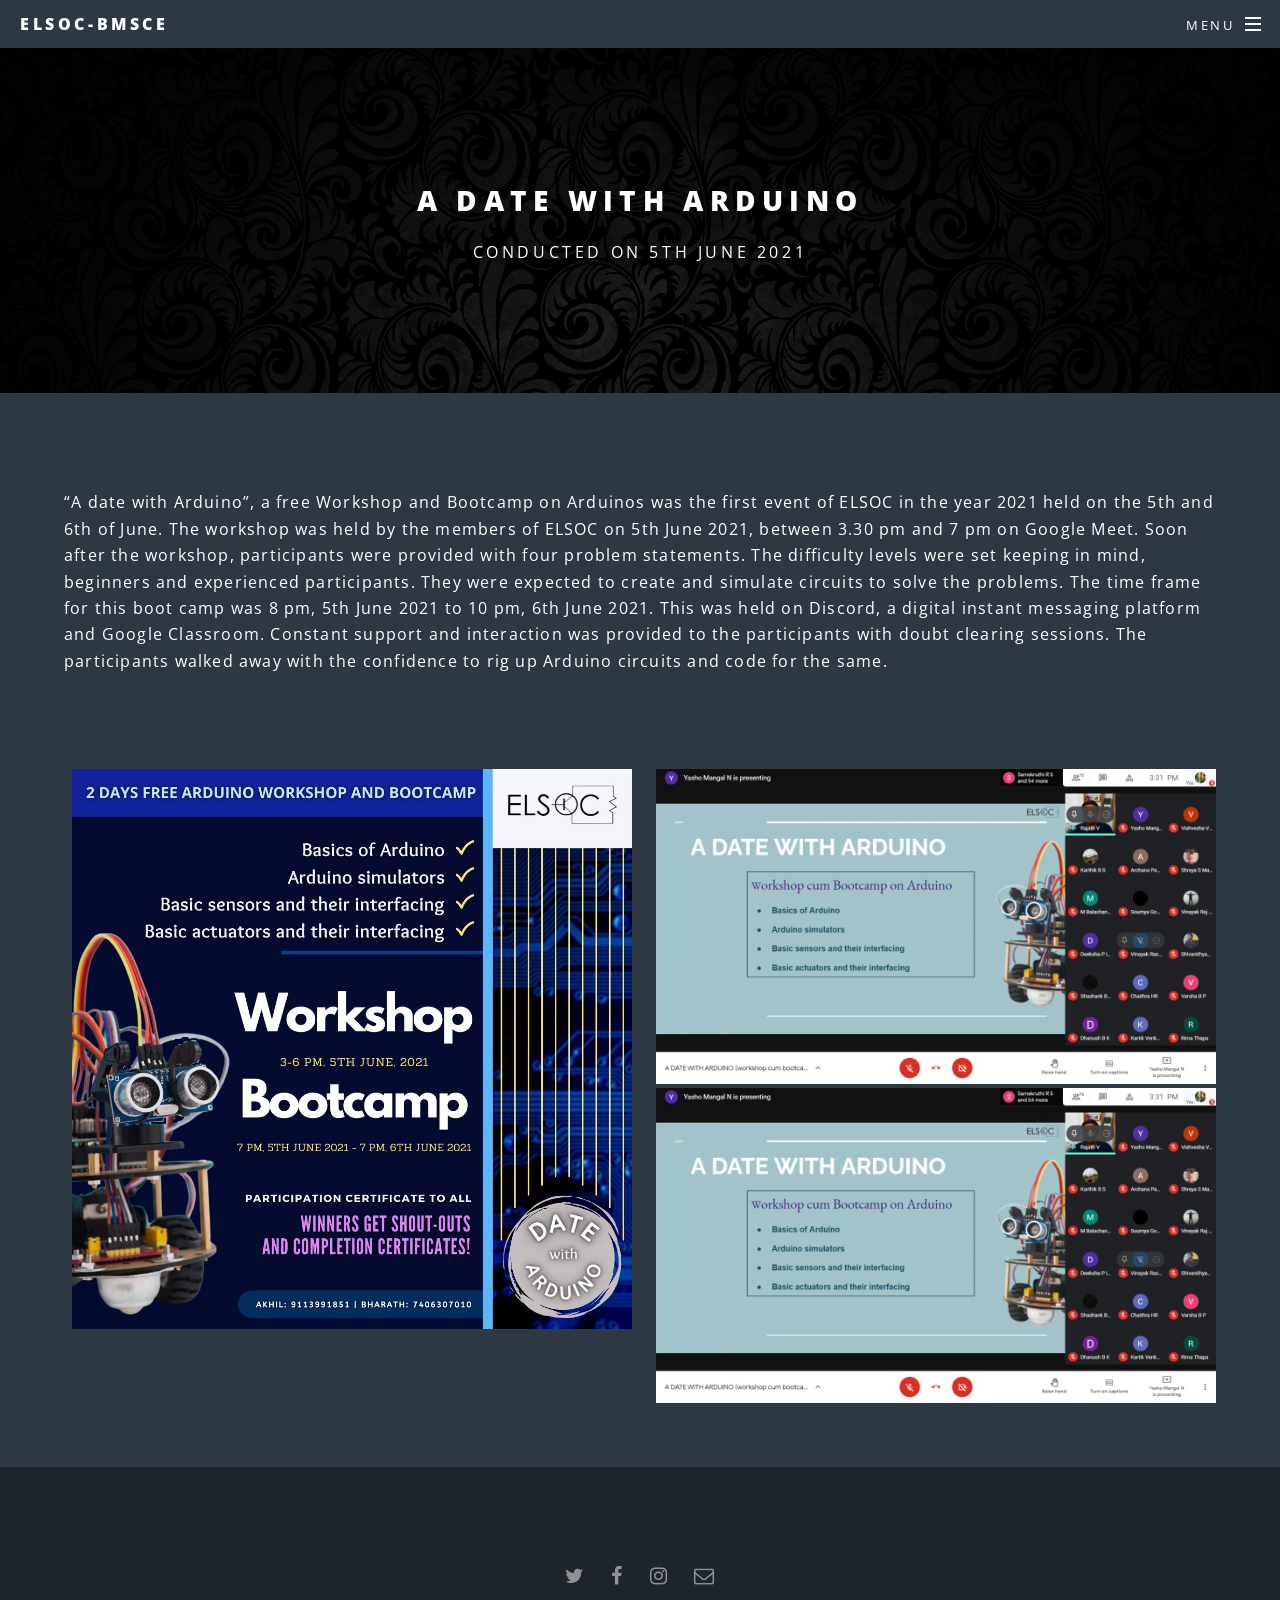
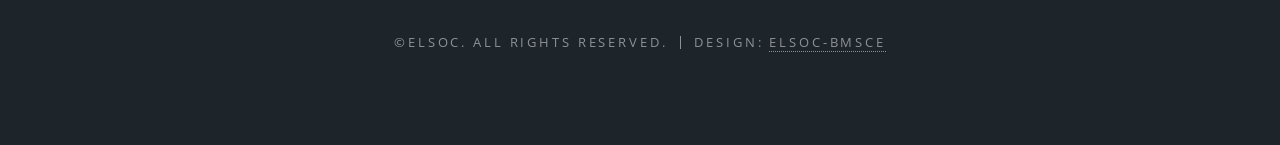
==== A_date_with_Arduino.html @ d1ae9d3b "date witrh arduino worksop added" ====
<!DOCTYPE HTML>
<!--
	Spectral by HTML5 UP
	html5up.net | @ajlkn
	Free for personal and commercial use under the CCA 3.0 license (html5up.net/license)
-->
<html>
	<head>
		<title>ELSOC-BMSCE</title>
		<meta charset="utf-8" />
		<meta name="viewport" content="width=device-width, initial-scale=1, user-scalable=no" />
		<link rel="stylesheet" href="assets/css/main.css" />
		<noscript><link rel="stylesheet" href="assets/css/noscript.css" /></noscript>
	</head>
	<body class="is-preload">

		<!-- Page Wrapper -->
			<div id="page-wrapper">

				<!-- Header -->
					<header id="header">
						<h1><a href="index.html">ELSOC-BMSCE</a></h1>
						<nav id="nav">
							<ul>
								<li class="special">
									<a href="#menu" class="menuToggle"><span>Menu</span></a>
									<div id="menu">
										<ul>
											<li><a href="index.html">Home</a></li>
                                            <li><a href="Events.html">Events </a></li>  
                                            <li><a href="workshops.html">Workshops</a></li>
											<li><a href="About.html">About</a></li>
										</ul>
									</div>
								</li>
							</ul>
						</nav>
					</header>

				<!-- Main -->
					<article id="main">
						<header>
							<h2>A Date with Arduino</h2>
							<p>Conducted on 5th June 2021</p>
						</header>
						<section class="wrapper style6">
							<div class="inner">
								<p>“A date with Arduino”, a free Workshop and Bootcamp on Arduinos was the first event of ELSOC in the year 2021 held on the 5th and 6th of June. The workshop was held by the members of ELSOC on 5th June 2021, between 3.30 pm and 7 pm on Google Meet. Soon after the workshop, participants were provided with four problem statements. The difficulty levels were set keeping in mind, beginners and experienced participants. They were expected to create and simulate circuits to solve the problems. The time frame for this boot camp was 8 pm, 5th June 2021 to 10 pm, 6th June 2021. This was held on Discord, a digital instant messaging platform and Google Classroom. Constant support and interaction was provided to the participants with doubt clearing sessions. The participants walked away with the confidence to rig up Arduino circuits and code for the same. <br>
                                    <p></p><br>
                                </p>

								<div class="row"> 
                                  <div class="column" >
                                        <img src="images/ADWA_poster.jpeg" style="width: 100%">
                                  </div>
                                  <div class = "column">
									
                                      <img src="images/ADWA_1.jpeg" style="width: 100%">
									  <br>
                                      <img src="images/ADWA_1.jpeg" style="width: 100%">
                                 </div>
							</div>
						</section>
					</article>

				<!-- Footer -->
					<footer id="footer">
						<ul class="icons">
							<li><a href="#" class="icon fa-twitter"><span class="label">Twitter</span></a></li>
							<li><a href="#" class="icon fa-facebook"><span class="label">Facebook</span></a></li>
							<li><a href="https://www.instagram.com/elsocbmsce/" class="icon fa-instagram"><span class="label">Instagram</span></a></li>
<!--							<li><a href="#" class="icon fa-dribbble"><span class="label">Dribbble</span></a></li>-->
							<li><a href="mailto:queries.elsoc@gmail.com" class="icon fa-envelope-o"><span class="label">Email</span></a></li>
						</ul>
						<ul class="copyright">
                            <li>&copy;ELSOC. All rights reserved.</li><li>Design: <a href="https://github.com/ELSOC">ELSOC-BMSCE</a></li>
                        </ul>
					</footer>

			</div>

		<!-- Scripts -->
			<script src="assets/js/jquery.min.js"></script>
			<script src="assets/js/jquery.scrollex.min.js"></script>
			<script src="assets/js/jquery.scrolly.min.js"></script>
			<script src="assets/js/browser.min.js"></script>
			<script src="assets/js/breakpoints.min.js"></script>
			<script src="assets/js/util.js"></script>
			<script src="assets/js/main.js"></script>

	</body>
</html>
---- assets/css/main.css ----
@import url(font-awesome.min.css);
@import url("https://fonts.googleapis.com/css?family=Open+Sans:400,400italic,600,600italic,800,800italic");

/*
	Spectral by HTML5 UP
	html5up.net | @ajlkn
	Free for personal and commercial use under the CCA 3.0 license (html5up.net/license)
*/

html, body, div, span, applet, object,
iframe, h1, h2, h3, h4, h5, h6, p, blockquote,
pre, a, abbr, acronym, address, big, cite,
code, del, dfn, em, img, ins, kbd, q, s, samp,
small, strike, strong, sub, sup, tt, var, b,
u, i, center, dl, dt, dd, ol, ul, li, fieldset,
form, label, legend, table, caption, tbody,
tfoot, thead, tr, th, td, article, aside,
canvas, details, embed, figure, figcaption,
footer, header, hgroup, menu, nav, output, ruby,
section, summary, time, mark, audio, video {
	margin: 0;
	padding: 0;
	border: 0;
	font-size: 100%;
	font: inherit;
	vertical-align: baseline;}

article, aside, details, figcaption, figure,
footer, header, hgroup, menu, nav, section {
	display: block;}


.blink_text {

    animation:1s blinker linear infinite;
    -webkit-animation:1s blinker linear infinite;
    -moz-animation:1s blinker linear infinite;

     color: gold;
    }

    @-moz-keyframes blinker {  
     0% { opacity: 1.0; }
     50% { opacity: 0.0; }
     100% { opacity: 1.0; }
     }

    @-webkit-keyframes blinker {  
     0% { opacity: 1.0; }
     50% { opacity: 0.0; }
     100% { opacity: 1.0; }
     }

    @keyframes blinker {  
     0% { opacity: 1.0; }
     50% { opacity: 0.0; }
     100% { opacity: 1.0; }
     }
.row {
  display: flex;
  flex-wrap: wrap;
  padding: 0 4px;
}

/* Create four equal columns that sits next to each other */
.column {
  flex: 25%;
  max-width: 50%;
  padding: 0 4px;
}

.column img {
  margin-top: 4px;
    margin-left: 4px;
  vertical-align: middle;
}

/* Responsive layout - makes a two column-layout instead of four columns */
@media screen and (max-width: 800px) {
  .column {
    flex: 50%;
    max-width: 50%;
  }
}

/* Responsive layout - makes the two columns stack on top of each other instead of next to each other */
@media screen and (max-width: 600px) {
  .column {
    flex: 100%;
    max-width: 100%;
  }
}

body {
	line-height: 1;
}

ol, ul {
	list-style: none;
}

blockquote, q {
	quotes: none;
}

	blockquote:before, blockquote:after, q:before, q:after {
		content: '';
		content: none;
	}

table {
	border-collapse: collapse;
	border-spacing: 0;
}

body {
	-webkit-text-size-adjust: none;
}

mark {
	background-color: transparent;
	color: inherit;
}

input::-moz-focus-inner {
	border: 0;
	padding: 0;
}

input, select, textarea {
	-moz-appearance: none;
	-webkit-appearance: none;
	-ms-appearance: none;
	appearance: none;
}

/* Basic */

	@-ms-viewport {
		width: device-width;
	}

	html {
		box-sizing: border-box;
	}

	*, *:before, *:after {
		box-sizing: inherit;
	}

	body {
		background: #2e3842;
	}

		body.is-preload *, body.is-preload *:before, body.is-preload *:after {
			-moz-animation: none !important;
			-webkit-animation: none !important;
			-ms-animation: none !important;
			animation: none !important;
			-moz-transition: none !important;
			-webkit-transition: none !important;
			-ms-transition: none !important;
			transition: none !important;
		}

	body, input, select, textarea {
		color: #fff;
		font-family: "Open Sans", Helvetica, sans-serif;
		font-size: 15pt;
		font-weight: 400;
		letter-spacing: 0.075em;
		line-height: 1.65em;
	}

		@media screen and (max-width: 1680px) {

			body, input, select, textarea {
				font-size: 13pt;
			}

		}

		@media screen and (max-width: 1280px) {

			body, input, select, textarea {
				font-size: 12pt;
			}

		}

		@media screen and (max-width: 736px) {

			body, input, select, textarea {
				font-size: 11pt;
				letter-spacing: 0.0375em;
			}

		}

	a {
		-moz-transition: color 0.2s ease, border-bottom-color 0.2s ease;
		-webkit-transition: color 0.2s ease, border-bottom-color 0.2s ease;
		-ms-transition: color 0.2s ease, border-bottom-color 0.2s ease;
		transition: color 0.2s ease, border-bottom-color 0.2s ease;
		border-bottom: dotted 1px;
		color: inherit;
		text-decoration: none;
	}

		a:hover {
			border-bottom-color: transparent;
		}

	strong, b {
		color: #fff;
		font-weight: 600;
	}

	em, i {
		font-style: italic;
	}

	p {
		margin: 0 0 2em 0;
	}

	h1, h2, h3, h4, h5, h6 {
		color: #fff;
		font-weight: 800;
		letter-spacing: 0.225em;
		line-height: 1em;
		margin: 0 0 1em 0;
		text-transform: uppercase;
	}

		h1 a, h2 a, h3 a, h4 a, h5 a, h6 a {
			color: inherit;
			text-decoration: none;
		}

	h2 {
		font-size: 1.35em;
		line-height: 1.75em;
	}

		@media screen and (max-width: 736px) {

			h2 {
				font-size: 1.1em;
				line-height: 1.65em;
			}

		}

	h3 {
		font-size: 1.15em;
		line-height: 1.75em;
	}

		@media screen and (max-width: 736px) {

			h3 {
				font-size: 1em;
				line-height: 1.65em;
			}

		}

	h4 {
		font-size: 1em;
		line-height: 1.5em;
	}

	h5 {
		font-size: 0.8em;
		line-height: 1.5em;
	}

	h6 {
		font-size: 0.7em;
		line-height: 1.5em;
	}

	sub {
		font-size: 0.8em;
		position: relative;
		top: 0.5em;
	}

	sup {
		font-size: 0.8em;
		position: relative;
		top: -0.5em;
	}

	hr {
		border: 0;
		border-bottom: solid 2px #fff;
		margin: 3em 0;
	}

		hr.major {
			margin: 4.5em 0;
		}

	blockquote {
		border-left: solid 4px #fff;
		font-style: italic;
		margin: 0 0 2em 0;
		padding: 0.5em 0 0.5em 2em;
	}

	code {
		background: rgba(144, 144, 144, 0.25);
		border-radius: 3px;
		font-family: "Courier New", monospace;
		font-size: 0.9em;
		letter-spacing: 0;
		margin: 0 0.25em;
		padding: 0.25em 0.65em;
	}

	pre {
		-webkit-overflow-scrolling: touch;
		font-family: "Courier New", monospace;
		font-size: 0.9em;
		margin: 0 0 2em 0;
	}

		pre code {
			display: block;
			line-height: 1.75em;
			padding: 1em 1.5em;
			overflow-x: auto;
		}

	.align-left {
		text-align: left;
	}

	.align-center {
		text-align: center;
	}

	.align-right {
		text-align: right;
	}

/* Row */

	.row {
		display: flex;
		flex-wrap: wrap;
		box-sizing: border-box;
		align-items: stretch;
	}

		.row > * {
			box-sizing: border-box;
		}

		.row.gtr-uniform > * > :last-child {
			margin-bottom: 0;
		}

		.row.aln-left {
			justify-content: flex-start;
		}

		.row.aln-center {
			justify-content: center;
		}

		.row.aln-right {
			justify-content: flex-end;
		}

		.row.aln-top {
			align-items: flex-start;
		}

		.row.aln-middle {
			align-items: center;
		}

		.row.aln-bottom {
			align-items: flex-end;
		}

		.row > .imp {
			order: -1;
		}

		.row > .col-1 {
			width: 8.3333333333%;
		}

		.row > .off-1 {
			margin-left: 8.3333333333%;
		}

		.row > .col-2 {
			width: 16.6666666667%;
		}

		.row > .off-2 {
			margin-left: 16.6666666667%;
		}

		.row > .col-3 {
			width: 25%;
		}

		.row > .off-3 {
			margin-left: 25%;
		}

		.row > .col-4 {
			width: 33.3333333333%;
		}

		.row > .off-4 {
			margin-left: 33.3333333333%;
		}

		.row > .col-5 {
			width: 41.6666666667%;
		}

		.row > .off-5 {
			margin-left: 41.6666666667%;
		}

		.row > .col-6 {
			width: 50%;
		}

		.row > .off-6 {
			margin-left: 50%;
		}

		.row > .col-7 {
			width: 58.3333333333%;
		}

		.row > .off-7 {
			margin-left: 58.3333333333%;
		}

		.row > .col-8 {
			width: 66.6666666667%;
		}

		.row > .off-8 {
			margin-left: 66.6666666667%;
		}

		.row > .col-9 {
			width: 75%;
		}

		.row > .off-9 {
			margin-left: 75%;
		}

		.row > .col-10 {
			width: 83.3333333333%;
		}

		.row > .off-10 {
			margin-left: 83.3333333333%;
		}

		.row > .col-11 {
			width: 91.6666666667%;
		}

		.row > .off-11 {
			margin-left: 91.6666666667%;
		}

		.row > .col-12 {
			width: 100%;
		}

		.row > .off-12 {
			margin-left: 100%;
		}

		.row.gtr-0 {
			margin-top: 0;
			margin-left: 0em;
		}

			.row.gtr-0 > * {
				padding: 0 0 0 0em;
			}

			.row.gtr-0.gtr-uniform {
				margin-top: 0em;
			}

				.row.gtr-0.gtr-uniform > * {
					padding-top: 0em;
				}

		.row.gtr-25 {
			margin-top: 0;
			margin-left: -0.375em;
		}

			.row.gtr-25 > * {
				padding: 0 0 0 0.375em;
			}

			.row.gtr-25.gtr-uniform {
				margin-top: -0.375em;
			}

				.row.gtr-25.gtr-uniform > * {
					padding-top: 0.375em;
				}

		.row.gtr-50 {
			margin-top: 0;
			margin-left: -0.75em;
		}

			.row.gtr-50 > * {
				padding: 0 0 0 0.75em;
			}

			.row.gtr-50.gtr-uniform {
				margin-top: -0.75em;
			}

				.row.gtr-50.gtr-uniform > * {
					padding-top: 0.75em;
				}

		.row {
			margin-top: 0;
			margin-left: -1.5em;
		}

			.row > * {
				padding: 0 0 0 1.5em;
			}

			.row.gtr-uniform {
				margin-top: -1.5em;
			}

				.row.gtr-uniform > * {
					padding-top: 1.5em;
				}

		.row.gtr-150 {
			margin-top: 0;
			margin-left: -2.25em;
		}

			.row.gtr-150 > * {
				padding: 0 0 0 2.25em;
			}

			.row.gtr-150.gtr-uniform {
				margin-top: -2.25em;
			}

				.row.gtr-150.gtr-uniform > * {
					padding-top: 2.25em;
				}

		.row.gtr-200 {
			margin-top: 0;
			margin-left: -3em;
		}

			.row.gtr-200 > * {
				padding: 0 0 0 3em;
			}

			.row.gtr-200.gtr-uniform {
				margin-top: -3em;
			}

				.row.gtr-200.gtr-uniform > * {
					padding-top: 3em;
				}

		@media screen and (max-width: 1680px) {

			.row {
				display: flex;
				flex-wrap: wrap;
				box-sizing: border-box;
				align-items: stretch;
			}

				.row > * {
					box-sizing: border-box;
				}

				.row.gtr-uniform > * > :last-child {
					margin-bottom: 0;
				}

				.row.aln-left {
					justify-content: flex-start;
				}

				.row.aln-center {
					justify-content: center;
				}

				.row.aln-right {
					justify-content: flex-end;
				}

				.row.aln-top {
					align-items: flex-start;
				}

				.row.aln-middle {
					align-items: center;
				}

				.row.aln-bottom {
					align-items: flex-end;
				}

				.row > .imp-xlarge {
					order: -1;
				}

				.row > .col-1-xlarge {
					width: 8.3333333333%;
				}

				.row > .off-1-xlarge {
					margin-left: 8.3333333333%;
				}

				.row > .col-2-xlarge {
					width: 16.6666666667%;
				}

				.row > .off-2-xlarge {
					margin-left: 16.6666666667%;
				}

				.row > .col-3-xlarge {
					width: 25%;
				}

				.row > .off-3-xlarge {
					margin-left: 25%;
				}

				.row > .col-4-xlarge {
					width: 33.3333333333%;
				}

				.row > .off-4-xlarge {
					margin-left: 33.3333333333%;
				}

				.row > .col-5-xlarge {
					width: 41.6666666667%;
				}

				.row > .off-5-xlarge {
					margin-left: 41.6666666667%;
				}

				.row > .col-6-xlarge {
					width: 50%;
				}

				.row > .off-6-xlarge {
					margin-left: 50%;
				}

				.row > .col-7-xlarge {
					width: 58.3333333333%;
				}

				.row > .off-7-xlarge {
					margin-left: 58.3333333333%;
				}

				.row > .col-8-xlarge {
					width: 66.6666666667%;
				}

				.row > .off-8-xlarge {
					margin-left: 66.6666666667%;
				}

				.row > .col-9-xlarge {
					width: 75%;
				}

				.row > .off-9-xlarge {
					margin-left: 75%;
				}

				.row > .col-10-xlarge {
					width: 83.3333333333%;
				}

				.row > .off-10-xlarge {
					margin-left: 83.3333333333%;
				}

				.row > .col-11-xlarge {
					width: 91.6666666667%;
				}

				.row > .off-11-xlarge {
					margin-left: 91.6666666667%;
				}

				.row > .col-12-xlarge {
					width: 100%;
				}

				.row > .off-12-xlarge {
					margin-left: 100%;
				}

				.row.gtr-0 {
					margin-top: 0;
					margin-left: 0em;
				}

					.row.gtr-0 > * {
						padding: 0 0 0 0em;
					}

					.row.gtr-0.gtr-uniform {
						margin-top: 0em;
					}

						.row.gtr-0.gtr-uniform > * {
							padding-top: 0em;
						}

				.row.gtr-25 {
					margin-top: 0;
					margin-left: -0.375em;
				}

					.row.gtr-25 > * {
						padding: 0 0 0 0.375em;
					}

					.row.gtr-25.gtr-uniform {
						margin-top: -0.375em;
					}

						.row.gtr-25.gtr-uniform > * {
							padding-top: 0.375em;
						}

				.row.gtr-50 {
					margin-top: 0;
					margin-left: -0.75em;
				}

					.row.gtr-50 > * {
						padding: 0 0 0 0.75em;
					}

					.row.gtr-50.gtr-uniform {
						margin-top: -0.75em;
					}

						.row.gtr-50.gtr-uniform > * {
							padding-top: 0.75em;
						}

				.row {
					margin-top: 0;
					margin-left: -1.5em;
				}

					.row > * {
						padding: 0 0 0 1.5em;
					}

					.row.gtr-uniform {
						margin-top: -1.5em;
					}

						.row.gtr-uniform > * {
							padding-top: 1.5em;
						}

				.row.gtr-150 {
					margin-top: 0;
					margin-left: -2.25em;
				}

					.row.gtr-150 > * {
						padding: 0 0 0 2.25em;
					}

					.row.gtr-150.gtr-uniform {
						margin-top: -2.25em;
					}

						.row.gtr-150.gtr-uniform > * {
							padding-top: 2.25em;
						}

				.row.gtr-200 {
					margin-top: 0;
					margin-left: -3em;
				}

					.row.gtr-200 > * {
						padding: 0 0 0 3em;
					}

					.row.gtr-200.gtr-uniform {
						margin-top: -3em;
					}

						.row.gtr-200.gtr-uniform > * {
							padding-top: 3em;
						}

		}

		@media screen and (max-width: 1280px) {

			.row {
				display: flex;
				flex-wrap: wrap;
				box-sizing: border-box;
				align-items: stretch;
			}

				.row > * {
					box-sizing: border-box;
				}

				.row.gtr-uniform > * > :last-child {
					margin-bottom: 0;
				}

				.row.aln-left {
					justify-content: flex-start;
				}

				.row.aln-center {
					justify-content: center;
				}

				.row.aln-right {
					justify-content: flex-end;
				}

				.row.aln-top {
					align-items: flex-start;
				}

				.row.aln-middle {
					align-items: center;
				}

				.row.aln-bottom {
					align-items: flex-end;
				}

				.row > .imp-large {
					order: -1;
				}

				.row > .col-1-large {
					width: 8.3333333333%;
				}

				.row > .off-1-large {
					margin-left: 8.3333333333%;
				}

				.row > .col-2-large {
					width: 16.6666666667%;
				}

				.row > .off-2-large {
					margin-left: 16.6666666667%;
				}

				.row > .col-3-large {
					width: 25%;
				}

				.row > .off-3-large {
					margin-left: 25%;
				}

				.row > .col-4-large {
					width: 33.3333333333%;
				}

				.row > .off-4-large {
					margin-left: 33.3333333333%;
				}

				.row > .col-5-large {
					width: 41.6666666667%;
				}

				.row > .off-5-large {
					margin-left: 41.6666666667%;
				}

				.row > .col-6-large {
					width: 50%;
				}

				.row > .off-6-large {
					margin-left: 50%;
				}

				.row > .col-7-large {
					width: 58.3333333333%;
				}

				.row > .off-7-large {
					margin-left: 58.3333333333%;
				}

				.row > .col-8-large {
					width: 66.6666666667%;
				}

				.row > .off-8-large {
					margin-left: 66.6666666667%;
				}

				.row > .col-9-large {
					width: 75%;
				}

				.row > .off-9-large {
					margin-left: 75%;
				}

				.row > .col-10-large {
					width: 83.3333333333%;
				}

				.row > .off-10-large {
					margin-left: 83.3333333333%;
				}

				.row > .col-11-large {
					width: 91.6666666667%;
				}

				.row > .off-11-large {
					margin-left: 91.6666666667%;
				}

				.row > .col-12-large {
					width: 100%;
				}

				.row > .off-12-large {
					margin-left: 100%;
				}

				.row.gtr-0 {
					margin-top: 0;
					margin-left: 0em;
				}

					.row.gtr-0 > * {
						padding: 0 0 0 0em;
					}

					.row.gtr-0.gtr-uniform {
						margin-top: 0em;
					}

						.row.gtr-0.gtr-uniform > * {
							padding-top: 0em;
						}

				.row.gtr-25 {
					margin-top: 0;
					margin-left: -0.375em;
				}

					.row.gtr-25 > * {
						padding: 0 0 0 0.375em;
					}

					.row.gtr-25.gtr-uniform {
						margin-top: -0.375em;
					}

						.row.gtr-25.gtr-uniform > * {
							padding-top: 0.375em;
						}

				.row.gtr-50 {
					margin-top: 0;
					margin-left: -0.75em;
				}

					.row.gtr-50 > * {
						padding: 0 0 0 0.75em;
					}

					.row.gtr-50.gtr-uniform {
						margin-top: -0.75em;
					}

						.row.gtr-50.gtr-uniform > * {
							padding-top: 0.75em;
						}

				.row {
					margin-top: 0;
					margin-left: -1.5em;
				}

					.row > * {
						padding: 0 0 0 1.5em;
					}

					.row.gtr-uniform {
						margin-top: -1.5em;
					}

						.row.gtr-uniform > * {
							padding-top: 1.5em;
						}

				.row.gtr-150 {
					margin-top: 0;
					margin-left: -2.25em;
				}

					.row.gtr-150 > * {
						padding: 0 0 0 2.25em;
					}

					.row.gtr-150.gtr-uniform {
						margin-top: -2.25em;
					}

						.row.gtr-150.gtr-uniform > * {
							padding-top: 2.25em;
						}

				.row.gtr-200 {
					margin-top: 0;
					margin-left: -3em;
				}

					.row.gtr-200 > * {
						padding: 0 0 0 3em;
					}

					.row.gtr-200.gtr-uniform {
						margin-top: -3em;
					}

						.row.gtr-200.gtr-uniform > * {
							padding-top: 3em;
						}

		}

		@media screen and (max-width: 980px) {

			.row {
				display: flex;
				flex-wrap: wrap;
				box-sizing: border-box;
				align-items: stretch;
			}

				.row > * {
					box-sizing: border-box;
				}

				.row.gtr-uniform > * > :last-child {
					margin-bottom: 0;
				}

				.row.aln-left {
					justify-content: flex-start;
				}

				.row.aln-center {
					justify-content: center;
				}

				.row.aln-right {
					justify-content: flex-end;
				}

				.row.aln-top {
					align-items: flex-start;
				}

				.row.aln-middle {
					align-items: center;
				}

				.row.aln-bottom {
					align-items: flex-end;
				}

				.row > .imp-medium {
					order: -1;
				}

				.row > .col-1-medium {
					width: 8.3333333333%;
				}

				.row > .off-1-medium {
					margin-left: 8.3333333333%;
				}

				.row > .col-2-medium {
					width: 16.6666666667%;
				}

				.row > .off-2-medium {
					margin-left: 16.6666666667%;
				}

				.row > .col-3-medium {
					width: 25%;
				}

				.row > .off-3-medium {
					margin-left: 25%;
				}

				.row > .col-4-medium {
					width: 33.3333333333%;
				}

				.row > .off-4-medium {
					margin-left: 33.3333333333%;
				}

				.row > .col-5-medium {
					width: 41.6666666667%;
				}

				.row > .off-5-medium {
					margin-left: 41.6666666667%;
				}

				.row > .col-6-medium {
					width: 50%;
				}

				.row > .off-6-medium {
					margin-left: 50%;
				}

				.row > .col-7-medium {
					width: 58.3333333333%;
				}

				.row > .off-7-medium {
					margin-left: 58.3333333333%;
				}

				.row > .col-8-medium {
					width: 66.6666666667%;
				}

				.row > .off-8-medium {
					margin-left: 66.6666666667%;
				}

				.row > .col-9-medium {
					width: 75%;
				}

				.row > .off-9-medium {
					margin-left: 75%;
				}

				.row > .col-10-medium {
					width: 83.3333333333%;
				}

				.row > .off-10-medium {
					margin-left: 83.3333333333%;
				}

				.row > .col-11-medium {
					width: 91.6666666667%;
				}

				.row > .off-11-medium {
					margin-left: 91.6666666667%;
				}

				.row > .col-12-medium {
					width: 100%;
				}

				.row > .off-12-medium {
					margin-left: 100%;
				}

				.row.gtr-0 {
					margin-top: 0;
					margin-left: 0em;
				}

					.row.gtr-0 > * {
						padding: 0 0 0 0em;
					}

					.row.gtr-0.gtr-uniform {
						margin-top: 0em;
					}

						.row.gtr-0.gtr-uniform > * {
							padding-top: 0em;
						}

				.row.gtr-25 {
					margin-top: 0;
					margin-left: -0.375em;
				}

					.row.gtr-25 > * {
						padding: 0 0 0 0.375em;
					}

					.row.gtr-25.gtr-uniform {
						margin-top: -0.375em;
					}

						.row.gtr-25.gtr-uniform > * {
							padding-top: 0.375em;
						}

				.row.gtr-50 {
					margin-top: 0;
					margin-left: -0.75em;
				}

					.row.gtr-50 > * {
						padding: 0 0 0 0.75em;
					}

					.row.gtr-50.gtr-uniform {
						margin-top: -0.75em;
					}

						.row.gtr-50.gtr-uniform > * {
							padding-top: 0.75em;
						}

				.row {
					margin-top: 0;
					margin-left: -1.5em;
				}

					.row > * {
						padding: 0 0 0 1.5em;
					}

					.row.gtr-uniform {
						margin-top: -1.5em;
					}

						.row.gtr-uniform > * {
							padding-top: 1.5em;
						}

				.row.gtr-150 {
					margin-top: 0;
					margin-left: -2.25em;
				}

					.row.gtr-150 > * {
						padding: 0 0 0 2.25em;
					}

					.row.gtr-150.gtr-uniform {
						margin-top: -2.25em;
					}

						.row.gtr-150.gtr-uniform > * {
							padding-top: 2.25em;
						}

				.row.gtr-200 {
					margin-top: 0;
					margin-left: -3em;
				}

					.row.gtr-200 > * {
						padding: 0 0 0 3em;
					}

					.row.gtr-200.gtr-uniform {
						margin-top: -3em;
					}

						.row.gtr-200.gtr-uniform > * {
							padding-top: 3em;
						}

		}

		@media screen and (max-width: 736px) {

			.row {
				display: flex;
				flex-wrap: wrap;
				box-sizing: border-box;
				align-items: stretch;
			}

				.row > * {
					box-sizing: border-box;
				}

				.row.gtr-uniform > * > :last-child {
					margin-bottom: 0;
				}

				.row.aln-left {
					justify-content: flex-start;
				}

				.row.aln-center {
					justify-content: center;
				}

				.row.aln-right {
					justify-content: flex-end;
				}

				.row.aln-top {
					align-items: flex-start;
				}

				.row.aln-middle {
					align-items: center;
				}

				.row.aln-bottom {
					align-items: flex-end;
				}

				.row > .imp-small {
					order: -1;
				}

				.row > .col-1-small {
					width: 8.3333333333%;
				}

				.row > .off-1-small {
					margin-left: 8.3333333333%;
				}

				.row > .col-2-small {
					width: 16.6666666667%;
				}

				.row > .off-2-small {
					margin-left: 16.6666666667%;
				}

				.row > .col-3-small {
					width: 25%;
				}

				.row > .off-3-small {
					margin-left: 25%;
				}

				.row > .col-4-small {
					width: 33.3333333333%;
				}

				.row > .off-4-small {
					margin-left: 33.3333333333%;
				}

				.row > .col-5-small {
					width: 41.6666666667%;
				}

				.row > .off-5-small {
					margin-left: 41.6666666667%;
				}

				.row > .col-6-small {
					width: 50%;
				}

				.row > .off-6-small {
					margin-left: 50%;
				}

				.row > .col-7-small {
					width: 58.3333333333%;
				}

				.row > .off-7-small {
					margin-left: 58.3333333333%;
				}

				.row > .col-8-small {
					width: 66.6666666667%;
				}

				.row > .off-8-small {
					margin-left: 66.6666666667%;
				}

				.row > .col-9-small {
					width: 75%;
				}

				.row > .off-9-small {
					margin-left: 75%;
				}

				.row > .col-10-small {
					width: 83.3333333333%;
				}

				.row > .off-10-small {
					margin-left: 83.3333333333%;
				}

				.row > .col-11-small {
					width: 91.6666666667%;
				}

				.row > .off-11-small {
					margin-left: 91.6666666667%;
				}

				.row > .col-12-small {
					width: 100%;
				}

				.row > .off-12-small {
					margin-left: 100%;
				}

				.row.gtr-0 {
					margin-top: 0;
					margin-left: 0em;
				}

					.row.gtr-0 > * {
						padding: 0 0 0 0em;
					}

					.row.gtr-0.gtr-uniform {
						margin-top: 0em;
					}

						.row.gtr-0.gtr-uniform > * {
							padding-top: 0em;
						}

				.row.gtr-25 {
					margin-top: 0;
					margin-left: -0.375em;
				}

					.row.gtr-25 > * {
						padding: 0 0 0 0.375em;
					}

					.row.gtr-25.gtr-uniform {
						margin-top: -0.375em;
					}

						.row.gtr-25.gtr-uniform > * {
							padding-top: 0.375em;
						}

				.row.gtr-50 {
					margin-top: 0;
					margin-left: -0.75em;
				}

					.row.gtr-50 > * {
						padding: 0 0 0 0.75em;
					}

					.row.gtr-50.gtr-uniform {
						margin-top: -0.75em;
					}

						.row.gtr-50.gtr-uniform > * {
							padding-top: 0.75em;
						}

				.row {
					margin-top: 0;
					margin-left: -1.5em;
				}

					.row > * {
						padding: 0 0 0 1.5em;
					}

					.row.gtr-uniform {
						margin-top: -1.5em;
					}

						.row.gtr-uniform > * {
							padding-top: 1.5em;
						}

				.row.gtr-150 {
					margin-top: 0;
					margin-left: -2.25em;
				}

					.row.gtr-150 > * {
						padding: 0 0 0 2.25em;
					}

					.row.gtr-150.gtr-uniform {
						margin-top: -2.25em;
					}

						.row.gtr-150.gtr-uniform > * {
							padding-top: 2.25em;
						}

				.row.gtr-200 {
					margin-top: 0;
					margin-left: -3em;
				}

					.row.gtr-200 > * {
						padding: 0 0 0 3em;
					}

					.row.gtr-200.gtr-uniform {
						margin-top: -3em;
					}

						.row.gtr-200.gtr-uniform > * {
							padding-top: 3em;
						}

		}

		@media screen and (max-width: 480px) {

			.row {
				display: flex;
				flex-wrap: wrap;
				box-sizing: border-box;
				align-items: stretch;
			}

				.row > * {
					box-sizing: border-box;
				}

				.row.gtr-uniform > * > :last-child {
					margin-bottom: 0;
				}

				.row.aln-left {
					justify-content: flex-start;
				}

				.row.aln-center {
					justify-content: center;
				}

				.row.aln-right {
					justify-content: flex-end;
				}

				.row.aln-top {
					align-items: flex-start;
				}

				.row.aln-middle {
					align-items: center;
				}

				.row.aln-bottom {
					align-items: flex-end;
				}

				.row > .imp-xsmall {
					order: -1;
				}

				.row > .col-1-xsmall {
					width: 8.3333333333%;
				}

				.row > .off-1-xsmall {
					margin-left: 8.3333333333%;
				}

				.row > .col-2-xsmall {
					width: 16.6666666667%;
				}

				.row > .off-2-xsmall {
					margin-left: 16.6666666667%;
				}

				.row > .col-3-xsmall {
					width: 25%;
				}

				.row > .off-3-xsmall {
					margin-left: 25%;
				}

				.row > .col-4-xsmall {
					width: 33.3333333333%;
				}

				.row > .off-4-xsmall {
					margin-left: 33.3333333333%;
				}

				.row > .col-5-xsmall {
					width: 41.6666666667%;
				}

				.row > .off-5-xsmall {
					margin-left: 41.6666666667%;
				}

				.row > .col-6-xsmall {
					width: 50%;
				}

				.row > .off-6-xsmall {
					margin-left: 50%;
				}

				.row > .col-7-xsmall {
					width: 58.3333333333%;
				}

				.row > .off-7-xsmall {
					margin-left: 58.3333333333%;
				}

				.row > .col-8-xsmall {
					width: 66.6666666667%;
				}

				.row > .off-8-xsmall {
					margin-left: 66.6666666667%;
				}

				.row > .col-9-xsmall {
					width: 75%;
				}

				.row > .off-9-xsmall {
					margin-left: 75%;
				}

				.row > .col-10-xsmall {
					width: 83.3333333333%;
				}

				.row > .off-10-xsmall {
					margin-left: 83.3333333333%;
				}

				.row > .col-11-xsmall {
					width: 91.6666666667%;
				}

				.row > .off-11-xsmall {
					margin-left: 91.6666666667%;
				}

				.row > .col-12-xsmall {
					width: 100%;
				}

				.row > .off-12-xsmall {
					margin-left: 100%;
				}

				.row.gtr-0 {
					margin-top: 0;
					margin-left: 0em;
				}

					.row.gtr-0 > * {
						padding: 0 0 0 0em;
					}

					.row.gtr-0.gtr-uniform {
						margin-top: 0em;
					}

						.row.gtr-0.gtr-uniform > * {
							padding-top: 0em;
						}

				.row.gtr-25 {
					margin-top: 0;
					margin-left: -0.375em;
				}

					.row.gtr-25 > * {
						padding: 0 0 0 0.375em;
					}

					.row.gtr-25.gtr-uniform {
						margin-top: -0.375em;
					}

						.row.gtr-25.gtr-uniform > * {
							padding-top: 0.375em;
						}

				.row.gtr-50 {
					margin-top: 0;
					margin-left: -0.75em;
				}

					.row.gtr-50 > * {
						padding: 0 0 0 0.75em;
					}

					.row.gtr-50.gtr-uniform {
						margin-top: -0.75em;
					}

						.row.gtr-50.gtr-uniform > * {
							padding-top: 0.75em;
						}

				.row {
					margin-top: 0;
					margin-left: -1.5em;
				}

					.row > * {
						padding: 0 0 0 1.5em;
					}

					.row.gtr-uniform {
						margin-top: -1.5em;
					}

						.row.gtr-uniform > * {
							padding-top: 1.5em;
						}

				.row.gtr-150 {
					margin-top: 0;
					margin-left: -2.25em;
				}

					.row.gtr-150 > * {
						padding: 0 0 0 2.25em;
					}

					.row.gtr-150.gtr-uniform {
						margin-top: -2.25em;
					}

						.row.gtr-150.gtr-uniform > * {
							padding-top: 2.25em;
						}

				.row.gtr-200 {
					margin-top: 0;
					margin-left: -3em;
				}

					.row.gtr-200 > * {
						padding: 0 0 0 3em;
					}

					.row.gtr-200.gtr-uniform {
						margin-top: -3em;
					}

						.row.gtr-200.gtr-uniform > * {
							padding-top: 3em;
						}

		}

/* Section/Article */

	section.special, article.special {
		text-align: center;
	}

	header p {
		color: rgba(255, 255, 255, 0.5);
		position: relative;
		top: -0.25em;
	}

	header h3 + p {
		font-size: 1.1em;
	}

	header h4 + p,
	header h5 + p,
	header h6 + p {
		font-size: 0.9em;
	}

	header.major {
		margin: 0 0 3.5em 0;
	}

		header.major h2, header.major h3, header.major h4, header.major h5, header.major h6 {
			border-bottom: solid 2px #fff;
			display: inline-block;
			padding-bottom: 1em;
			position: relative;
		}

			header.major h2:after, header.major h3:after, header.major h4:after, header.major h5:after, header.major h6:after {
				content: '';
				display: block;
				height: 1px;
			}

		header.major p {
			color: #fff;
			top: 0;
		}

		@media screen and (max-width: 736px) {

			header.major {
				margin: 0 0 2em 0;
			}

		}

	@media screen and (max-width: 980px) {

		header br {
			display: none;
		}

	}

/* Form */

	form {
		margin: 0 0 2em 0;
	}

	label {
		color: #fff;
		display: block;
		font-size: 0.9em;
		font-weight: 600;
		margin: 0 0 1em 0;
	}

	input[type="text"],
	input[type="password"],
	input[type="email"],
	select,
	textarea {
		-moz-appearance: none;
		-webkit-appearance: none;
		-ms-appearance: none;
		appearance: none;
		background-color: rgba(144, 144, 144, 0.25);
		border-radius: 3px;
		border: none;
		color: inherit;
		display: block;
		outline: 0;
		padding: 0 1em;
		text-decoration: none;
		width: 100%;
	}

		input[type="text"]:invalid,
		input[type="password"]:invalid,
		input[type="email"]:invalid,
		select:invalid,
		textarea:invalid {
			box-shadow: none;
		}

		input[type="text"]:focus,
		input[type="password"]:focus,
		input[type="email"]:focus,
		select:focus,
		textarea:focus {
			box-shadow: 0 0 0 2px #21b2a6;
		}

	select {
		background-size: 1.25em;
		background-repeat: no-repeat;
		background-position: calc(100% - 1em) center;
		height: 2.75em;
		padding-right: 2.75em;
		text-overflow: ellipsis;
	}

		select:focus::-ms-value {
			background-color: transparent;
		}

		select::-ms-expand {
			display: none;
		}

	input[type="text"],
	input[type="password"],
	input[type="email"],
	select {
		height: 2.75em;
	}

	textarea {
		padding: 0.75em 1em;
	}

	input[type="checkbox"],
	input[type="radio"] {
		-moz-appearance: none;
		-webkit-appearance: none;
		-ms-appearance: none;
		appearance: none;
		display: block;
		float: left;
		margin-right: -2em;
		opacity: 0;
		width: 1em;
		z-index: -1;
	}

		input[type="checkbox"] + label,
		input[type="radio"] + label {
			text-decoration: none;
			color: #fff;
			cursor: pointer;
			display: inline-block;
			font-size: 1em;
			font-weight: 400;
			padding-left: 2.4em;
			padding-right: 0.75em;
			position: relative;
		}

			input[type="checkbox"] + label:before,
			input[type="radio"] + label:before {
				-moz-osx-font-smoothing: grayscale;
				-webkit-font-smoothing: antialiased;
				font-family: FontAwesome;
				font-style: normal;
				font-weight: normal;
				text-transform: none !important;
			}

			input[type="checkbox"] + label:before,
			input[type="radio"] + label:before {
				background: rgba(144, 144, 144, 0.25);
				border-radius: 3px;
				content: '';
				display: inline-block;
				height: 1.65em;
				left: 0;
				line-height: 1.58125em;
				position: absolute;
				text-align: center;
				top: 0;
				width: 1.65em;
			}

		input[type="checkbox"]:checked + label:before,
		input[type="radio"]:checked + label:before {
			background: #2e3842;
			color: #fff;
			content: '\f00c';
		}

		input[type="checkbox"]:focus + label:before,
		input[type="radio"]:focus + label:before {
			box-shadow: 0 0 0 2px #21b2a6;
		}

	input[type="checkbox"] + label:before {
		border-radius: 3px;
	}

	input[type="radio"] + label:before {
		border-radius: 100%;
	}

	::-webkit-input-placeholder {
		color: rgba(255, 255, 255, 0.5) !important;
		opacity: 1.0;
	}

	:-moz-placeholder {
		color: rgba(255, 255, 255, 0.5) !important;
		opacity: 1.0;
	}

	::-moz-placeholder {
		color: rgba(255, 255, 255, 0.5) !important;
		opacity: 1.0;
	}

	:-ms-input-placeholder {
		color: rgba(255, 255, 255, 0.5) !important;
		opacity: 1.0;
	}

/* Box */

	.box {
		border-radius: 3px;
		border: solid 2px #fff;
		margin-bottom: 2em;
		padding: 1.5em;
	}

		.box > :last-child,
		.box > :last-child > :last-child,
		.box > :last-child > :last-child > :last-child {
			margin-bottom: 0;
		}

		.box.alt {
			border: 0;
			border-radius: 0;
			padding: 0;
		}

/* Icon */

	.icon {
		text-decoration: none;
		border-bottom: none;
		position: relative;
	}

		.icon:before {
			-moz-osx-font-smoothing: grayscale;
			-webkit-font-smoothing: antialiased;
			font-family: FontAwesome;
			font-style: normal;
			font-weight: normal;
			text-transform: none !important;
		}

		.icon > .label {
			display: none;
		}

		.icon.major {
			-moz-transform: rotate(-45deg);
			-webkit-transform: rotate(-45deg);
			-ms-transform: rotate(-45deg);
			transform: rotate(-45deg);
			border-radius: 3px;
			border: solid 2px #fff;
			display: inline-block;
			font-size: 1.35em;
			height: calc(3em + 2px);
			line-height: 3em;
			text-align: center;
			width: calc(3em + 2px);
		}

			.icon.major:before {
				-moz-transform: rotate(45deg);
				-webkit-transform: rotate(45deg);
				-ms-transform: rotate(45deg);
				transform: rotate(45deg);
				display: inline-block;
				font-size: 1.5em;
			}

			@media screen and (max-width: 736px) {

				.icon.major {
					font-size: 1em;
				}

			}

		.icon.style1 {
			color: #00ffcc;
		}

		.icon.style2 {
			color: #00f0ff;
		}

		.icon.style3 {
			color: #76ddff;
		}

/* Image */

	.image {
		border-radius: 3px;
		border: 0;
		display: inline-block;
		position: relative;
	}

		.image img {
			border-radius: 3px;
			display: block;
		}

		.image.left {
			float: left;
			margin: 0 2em 2em 0;
			top: 0.25em;
		}

		.image.right {
			float: right;
			margin: 0 0 2em 2em;
			top: 0.25em;
		}

		.image.left, .image.right {
			max-width: 40%;
		}

			.image.left img, .image.right img {
				width: 100%;
			}

		.image.fit {
			display: block;
			margin: 0 0 2em 0;
			width: 100%;
		}

			.image.fit img {
				width: 100%;
			}

/* List */

	ol {
		list-style: decimal;
		margin: 0 0 2em 0;
		padding-left: 1.25em;
	}

		ol li {
			padding-left: 0.25em;
		}

	ul {
		list-style: disc;
		margin: 0 0 2em 0;
		padding-left: 1em;
	}

		ul li {
			padding-left: 0.5em;
		}

		ul.alt {
			list-style: none;
			padding-left: 0;
		}

			ul.alt li {
				border-top: solid 1px #fff;
				padding: 0.5em 0;
			}

				ul.alt li:first-child {
					border-top: 0;
					padding-top: 0;
				}

	dl {
		margin: 0 0 2em 0;
	}

/* Actions */

	ul.actions {
		display: -moz-flex;
		display: -webkit-flex;
		display: -ms-flex;
		display: flex;
		cursor: default;
		list-style: none;
		margin-left: -1em;
		padding-left: 0;
	}

		ul.actions li {
			padding: 0 0 0 1em;
			vertical-align: middle;
		}

		ul.actions.special {
			-moz-justify-content: center;
			-webkit-justify-content: center;
			-ms-justify-content: center;
			justify-content: center;
			width: 100%;
			margin-left: 0;
		}

			ul.actions.special li:first-child {
				padding-left: 0;
			}

		ul.actions.stacked {
			-moz-flex-direction: column;
			-webkit-flex-direction: column;
			-ms-flex-direction: column;
			flex-direction: column;
			margin-left: 0;
		}

			ul.actions.stacked li {
				padding: 1em 0 0 0;
			}

				ul.actions.stacked li:first-child {
					padding-top: 0;
				}

		ul.actions.fit {
			width: calc(100% + 1em);
		}

			ul.actions.fit li {
				-moz-flex-grow: 1;
				-webkit-flex-grow: 1;
				-ms-flex-grow: 1;
				flex-grow: 1;
				-moz-flex-shrink: 1;
				-webkit-flex-shrink: 1;
				-ms-flex-shrink: 1;
				flex-shrink: 1;
				width: 100%;
			}

				ul.actions.fit li > * {
					width: 100%;
				}

			ul.actions.fit.stacked {
				width: 100%;
			}

		@media screen and (max-width: 480px) {

			ul.actions:not(.fixed) {
				-moz-flex-direction: column;
				-webkit-flex-direction: column;
				-ms-flex-direction: column;
				flex-direction: column;
				margin-left: 0;
				width: 100% !important;
			}

				ul.actions:not(.fixed) li {
					-moz-flex-grow: 1;
					-webkit-flex-grow: 1;
					-ms-flex-grow: 1;
					flex-grow: 1;
					-moz-flex-shrink: 1;
					-webkit-flex-shrink: 1;
					-ms-flex-shrink: 1;
					flex-shrink: 1;
					padding: 1em 0 0 0;
					text-align: center;
					width: 100%;
				}

					ul.actions:not(.fixed) li > * {
						width: 100%;
					}

					ul.actions:not(.fixed) li:first-child {
						padding-top: 0;
					}

					ul.actions:not(.fixed) li input[type="submit"],
					ul.actions:not(.fixed) li input[type="reset"],
					ul.actions:not(.fixed) li input[type="button"],
					ul.actions:not(.fixed) li button,
					ul.actions:not(.fixed) li .button {
						width: 100%;
					}

						ul.actions:not(.fixed) li input[type="submit"].icon:before,
						ul.actions:not(.fixed) li input[type="reset"].icon:before,
						ul.actions:not(.fixed) li input[type="button"].icon:before,
						ul.actions:not(.fixed) li button.icon:before,
						ul.actions:not(.fixed) li .button.icon:before {
							margin-left: -0.5em;
						}

		}

/* Icons */

	ul.icons {
		cursor: default;
		list-style: none;
		padding-left: 0;
	}

		ul.icons li {
			display: inline-block;
			padding: 0 1em 0 0;
		}

			ul.icons li:last-child {
				padding-right: 0 !important;
			}

		ul.icons.major {
			padding: 1em 0;
		}

			ul.icons.major li {
				padding-right: 3.5em;
			}

				@media screen and (max-width: 736px) {

					ul.icons.major li {
						padding: 0 1em !important;
					}

				}

/* Table */

	.table-wrapper {
		-webkit-overflow-scrolling: touch;
		overflow-x: auto;
	}

	table {
		margin: 0 0 2em 0;
		width: 100%;
	}

		table tbody tr {
			border: solid 1px #fff;
			border-left: 0;
			border-right: 0;
		}

			table tbody tr:nth-child(2n + 1) {
				background-color: rgba(144, 144, 144, 0.25);
			}

		table td {
			padding: 0.75em 0.75em;
		}

		table th {
			color: #fff;
			font-size: 0.9em;
			font-weight: 600;
			padding: 0 0.75em 0.75em 0.75em;
			text-align: left;
		}

		table thead {
			border-bottom: solid 2px #fff;
		}

		table tfoot {
			border-top: solid 2px #fff;
		}

		table.alt {
			border-collapse: separate;
		}

			table.alt tbody tr td {
				border: solid 1px #fff;
				border-left-width: 0;
				border-top-width: 0;
			}

				table.alt tbody tr td:first-child {
					border-left-width: 1px;
				}

			table.alt tbody tr:first-child td {
				border-top-width: 1px;
			}

			table.alt thead {
				border-bottom: 0;
			}

			table.alt tfoot {
				border-top: 0;
			}

/* Button */

	input[type="submit"],
	input[type="reset"],
	input[type="button"],
	button,
	.button {
		-moz-appearance: none;
		-webkit-appearance: none;
		-ms-appearance: none;
		appearance: none;
		-moz-transition: background-color 0.2s ease-in-out, color 0.2s ease-in-out;
		-webkit-transition: background-color 0.2s ease-in-out, color 0.2s ease-in-out;
		-ms-transition: background-color 0.2s ease-in-out, color 0.2s ease-in-out;
		transition: background-color 0.2s ease-in-out, color 0.2s ease-in-out;
		background-color: transparent;
		border-radius: 3px;
		border: 0;
		box-shadow: inset 0 0 0 2px #fff;
		color: #fff;
		cursor: pointer;
		display: inline-block;
		font-size: 0.8em;
		font-weight: 600;
		height: 3.125em;
		letter-spacing: 0.225em;
		line-height: 3.125em;
		max-width: 30em;
		padding: 0 2.75em;
		text-align: center;
		text-decoration: none;
		text-transform: uppercase;
		white-space: nowrap;
		overflow: hidden;
		text-overflow: ellipsis;
	}

		input[type="submit"]:hover,
		input[type="reset"]:hover,
		input[type="button"]:hover,
		button:hover,
		.button:hover {
			background-color: rgba(144, 144, 144, 0.25);
		}

		input[type="submit"]:active,
		input[type="reset"]:active,
		input[type="button"]:active,
		button:active,
		.button:active {
			background-color: rgba(144, 144, 144, 0.5);
		}

		input[type="submit"].icon:before,
		input[type="reset"].icon:before,
		input[type="button"].icon:before,
		button.icon:before,
		.button.icon:before {
			margin-right: 0.5em;
		}

		input[type="submit"].fit,
		input[type="reset"].fit,
		input[type="button"].fit,
		button.fit,
		.button.fit {
			width: 100%;
		}

		input[type="submit"].small,
		input[type="reset"].small,
		input[type="button"].small,
		button.small,
		.button.small {
			font-size: 0.8em;
		}

		input[type="submit"].large,
		input[type="reset"].large,
		input[type="button"].large,
		button.large,
		.button.large {
			font-size: 1.35em;
		}

		input[type="submit"].primary,
		input[type="reset"].primary,
		input[type="button"].primary,
		button.primary,
		.button.primary {
			background-color: #ed4933;
			box-shadow: none !important;
			color: #ffffff !important;
		}

			input[type="submit"].primary:hover,
			input[type="reset"].primary:hover,
			input[type="button"].primary:hover,
			button.primary:hover,
			.button.primary:hover {
				background-color: #ef5e4a !important;
			}

			input[type="submit"].primary:active,
			input[type="reset"].primary:active,
			input[type="button"].primary:active,
			button.primary:active,
			.button.primary:active {
				background-color: #eb341c !important;
			}

		input[type="submit"].disabled, input[type="submit"]:disabled,
		input[type="reset"].disabled,
		input[type="reset"]:disabled,
		input[type="button"].disabled,
		input[type="button"]:disabled,
		button.disabled,
		button:disabled,
		.button.disabled,
		.button:disabled {
			pointer-events: none;
			opacity: 0.25;
		}

		@media screen and (max-width: 736px) {

			input[type="submit"],
			input[type="reset"],
			input[type="button"],
			button,
			.button {
				height: 3.75em;
				line-height: 3.75em;
			}

		}

/* Features */

	.features {
		display: -moz-flex;
		display: -webkit-flex;
		display: -ms-flex;
		display: flex;
		-moz-flex-wrap: wrap;
		-webkit-flex-wrap: wrap;
		-ms-flex-wrap: wrap;
		flex-wrap: wrap;
		-moz-justify-content: center;
		-webkit-justify-content: center;
		-ms-justify-content: center;
		justify-content: center;
		list-style: none;
		padding: 0;
		width: 100%;
	}

		.features li {
			padding: 4em 4em 2em 6em ;
			display: block;
			position: relative;
			text-align: left;
			width: 50%;
		}

			.features li:nth-child(1) {
				background-color: rgba(0, 0, 0, 0.035);
			}

			.features li:nth-child(2) {
				background-color: rgba(0, 0, 0, 0.07);
			}

			.features li:nth-child(3) {
				background-color: rgba(0, 0, 0, 0.105);
			}

			.features li:nth-child(4) {
				background-color: rgba(0, 0, 0, 0.14);
			}

			.features li:nth-child(5) {
				background-color: rgba(0, 0, 0, 0.175);
			}

			.features li:nth-child(6) {
				background-color: rgba(0, 0, 0, 0.21);
			}

			.features li:nth-child(7) {
				background-color: rgba(0, 0, 0, 0.245);
			}

			.features li:nth-child(8) {
				background-color: rgba(0, 0, 0, 0.28);
			}

			.features li:nth-child(9) {
				background-color: rgba(0, 0, 0, 0.315);
			}

			.features li:nth-child(10) {
				background-color: rgba(0, 0, 0, 0.35);
			}

			.features li:before {
				display: block;
				color: #00ffcc;
				position: absolute;
				left: 1.75em;
				top: 2.75em;
				font-size: 1.5em;
			}

			.features li:nth-child(1) {
				border-top-left-radius: 3px;
			}

			.features li:nth-child(2) {
				border-top-right-radius: 3px;
			}

			.features li:nth-last-child(1) {
				border-bottom-right-radius: 3px;
			}

			.features li:nth-last-child(2) {
				border-bottom-left-radius: 3px;
			}

			@media screen and (max-width: 980px) {

				.features li {
					padding: 3em 2em 1em 2em ;
					text-align: center;
				}

					.features li:before {
						left: 0;
						margin: 0 0 1em 0;
						position: relative;
						top: 0;
					}

			}

			@media screen and (max-width: 736px) {

				.features li {
					padding: 3em 0 1em 0 ;
					background-color: transparent !important;
					border-top: solid 2px #fff;
					width: 100%;
				}

					.features li:first-child {
						border-top: 0;
                }
			}

/* Spotlight */

	.spotlight {
		-moz-align-items: center;
		-webkit-align-items: center;
		-ms-align-items: center;
		align-items: center;
		display: -moz-flex;
		display: -webkit-flex;
		display: -ms-flex;
		display: flex;
	}

		.spotlight .image {
			-moz-order: 1;
			-webkit-order: 1;
			-ms-order: 1;
			order: 1;
			border-radius: 0;
			width: 40%;
		}

			.spotlight .image img {
				border-radius: 0;
				width: 100%;
			}

		.spotlight .content {
			padding: 2em 4em 0.1em 4em ;
			-moz-order: 2;
			-webkit-order: 2;
			-ms-order: 2;
			order: 2;
			max-width: 48em;
			width: 60%;
		}

		.spotlight:nth-child(2n) {
			-moz-flex-direction: row-reverse;
			-webkit-flex-direction: row-reverse;
			-ms-flex-direction: row-reverse;
			flex-direction: row-reverse;
		}

		.spotlight:nth-child(1) {
			background-color: rgba(0, 0, 0, 0.075);
		}

		.spotlight:nth-child(2) {
			background-color: rgba(0, 0, 0, 0.15);
		}

		.spotlight:nth-child(3) {
			background-color: rgba(0, 0, 0, 0.225);
		}

		.spotlight:nth-child(4) {
			background-color: rgba(0, 0, 0, 0.3);
		}

		.spotlight:nth-child(5) {
			background-color: rgba(0, 0, 0, 0.375);
		}

		.spotlight:nth-child(6) {
			background-color: rgba(0, 0, 0, 0.45);
		}

		.spotlight:nth-child(7) {
			background-color: rgba(0, 0, 0, 0.525);
		}

		.spotlight:nth-child(8) {
			background-color: rgba(0, 0, 0, 0.6);
		}

		.spotlight:nth-child(9) {
			background-color: rgba(0, 0, 0, 0.675);
		}

		.spotlight:nth-child(10) {
			background-color: rgba(0, 0, 0, 0.75);
		}

		@media screen and (max-width: 1280px) {

			.spotlight .image {
				width: 45%;
			}

			.spotlight .content {
				width: 55%;
			}

		}

		@media screen and (max-width: 980px) {

			.spotlight {
				display: block;
			}

				.spotlight br {
					display: none;
				}

				.spotlight .image {
					width: 100%;
				}

				.spotlight .content {
					padding: 4em 3em 2em 3em ;
					max-width: none;
					text-align: center;
					width: 100%;
				}

		}

		@media screen and (max-width: 736px) {

			.spotlight .content {
				padding: 3em 2em 1em 2em ;
			}

		}

/* Wrapper */

	.wrapper {
		padding: 6em 0 4em 0 ;
	}

		.wrapper > .inner {
			width: 60em;
			margin: 0 auto;
		}

			@media screen and (max-width: 1280px) {

				.wrapper > .inner {
					width: 90%;
				}

			}

			@media screen and (max-width: 980px) {

				.wrapper > .inner {
					width: 100%;
				}

			}

		.wrapper.alt {
			padding: 0;
		}

		.wrapper.style1 {
			background-color: #21b2a6;
			color: #c8ece9;
		}

			.wrapper.style1 strong, .wrapper.style1 b {
				color: #ffffff;
			}

			.wrapper.style1 h2, .wrapper.style1 h3, .wrapper.style1 h4, .wrapper.style1 h5, .wrapper.style1 h6 {
				color: #ffffff;
			}

			.wrapper.style1 hr {
				border-color: rgba(0, 0, 0, 0.125);
			}

			.wrapper.style1 blockquote {
				border-color: rgba(0, 0, 0, 0.125);
			}

			.wrapper.style1 code {
				background: rgba(255, 255, 255, 0.075);
			}

			.wrapper.style1 header p {
				color: #a6e0db;
			}

			.wrapper.style1 header.major h2, .wrapper.style1 header.major h3, .wrapper.style1 header.major h4, .wrapper.style1 header.major h5, .wrapper.style1 header.major h6 {
				border-color: rgba(0, 0, 0, 0.125);
			}

			.wrapper.style1 header.major p {
				color: #c8ece9;
			}

			.wrapper.style1 label {
				color: #ffffff;
			}

			.wrapper.style1 input[type="text"],
			.wrapper.style1 input[type="password"],
			.wrapper.style1 input[type="email"],
			.wrapper.style1 select,
			.wrapper.style1 textarea {
				background-color: rgba(255, 255, 255, 0.075);
			}

			.wrapper.style1 select {
				background-image: url("data:image/svg+xml;charset=utf8,%3Csvg xmlns='http://www.w3.org/2000/svg' width='40' height='40' preserveAspectRatio='none' viewBox='0 0 40 40'%3E%3Cpath d='M9.4,12.3l10.4,10.4l10.4-10.4c0.2-0.2,0.5-0.4,0.9-0.4c0.3,0,0.6,0.1,0.9,0.4l3.3,3.3c0.2,0.2,0.4,0.5,0.4,0.9 c0,0.4-0.1,0.6-0.4,0.9L20.7,31.9c-0.2,0.2-0.5,0.4-0.9,0.4c-0.3,0-0.6-0.1-0.9-0.4L4.3,17.3c-0.2-0.2-0.4-0.5-0.4-0.9 c0-0.4,0.1-0.6,0.4-0.9l3.3-3.3c0.2-0.2,0.5-0.4,0.9-0.4S9.1,12.1,9.4,12.3z' fill='rgba(0, 0, 0, 0.125)' /%3E%3C/svg%3E");
			}

				.wrapper.style1 select option {
					color: #ffffff;
					background: #21b2a6;
				}

			.wrapper.style1 input[type="checkbox"] + label,
			.wrapper.style1 input[type="radio"] + label {
				color: #c8ece9;
			}

				.wrapper.style1 input[type="checkbox"] + label:before,
				.wrapper.style1 input[type="radio"] + label:before {
					background: rgba(255, 255, 255, 0.075);
				}

			.wrapper.style1 input[type="checkbox"]:checked + label:before,
			.wrapper.style1 input[type="radio"]:checked + label:before {
				background: #ffffff;
				color: #21b2a6;
			}

			.wrapper.style1 ::-webkit-input-placeholder {
				color: #a6e0db !important;
			}

			.wrapper.style1 :-moz-placeholder {
				color: #a6e0db !important;
			}

			.wrapper.style1 ::-moz-placeholder {
				color: #a6e0db !important;
			}

			.wrapper.style1 :-ms-input-placeholder {
				color: #a6e0db !important;
			}

			.wrapper.style1 .formerize-placeholder {
				color: #a6e0db !important;
			}

			.wrapper.style1 .icon.major {
				border-color: rgba(0, 0, 0, 0.125);
			}

			.wrapper.style1 ul.alt li {
				border-color: rgba(0, 0, 0, 0.125);
			}

			.wrapper.style1 table tbody tr {
				border-color: rgba(0, 0, 0, 0.125);
			}

				.wrapper.style1 table tbody tr:nth-child(2n + 1) {
					background-color: rgba(255, 255, 255, 0.075);
				}

			.wrapper.style1 table th {
				color: #ffffff;
			}

			.wrapper.style1 table thead {
				border-color: rgba(0, 0, 0, 0.125);
			}

			.wrapper.style1 table tfoot {
				border-color: rgba(0, 0, 0, 0.125);
			}

			.wrapper.style1 table.alt tbody tr td {
				border-color: rgba(0, 0, 0, 0.125);
			}

			.wrapper.style1 input[type="submit"],
			.wrapper.style1 input[type="reset"],
			.wrapper.style1 input[type="button"],
			.wrapper.style1 button,
			.wrapper.style1 .button {
				box-shadow: inset 0 0 0 2px rgba(0, 0, 0, 0.125);
				color: #ffffff;
			}

				.wrapper.style1 input[type="submit"]:hover,
				.wrapper.style1 input[type="reset"]:hover,
				.wrapper.style1 input[type="button"]:hover,
				.wrapper.style1 button:hover,
				.wrapper.style1 .button:hover {
					background-color: rgba(255, 255, 255, 0.075);
				}

				.wrapper.style1 input[type="submit"]:active,
				.wrapper.style1 input[type="reset"]:active,
				.wrapper.style1 input[type="button"]:active,
				.wrapper.style1 button:active,
				.wrapper.style1 .button:active {
					background-color: rgba(255, 255, 255, 0.2);
				}

			@media screen and (max-width: 736px) {

				.wrapper.style1 .features li {
					border-top-color: rgba(0, 0, 0, 0.125);
				}

			}

		.wrapper.style2 {
			background-color: #2e3842;
		}

		.wrapper.style3 {
			background-color: #505393;
			color: #d3d4e4;
		}

			.wrapper.style3 strong, .wrapper.style3 b {
				color: #ffffff;
			}

			.wrapper.style3 h2, .wrapper.style3 h3, .wrapper.style3 h4, .wrapper.style3 h5, .wrapper.style3 h6 {
				color: #ffffff;
			}

			.wrapper.style3 hr {
				border-color: rgba(0, 0, 0, 0.125);
			}

			.wrapper.style3 blockquote {
				border-color: rgba(0, 0, 0, 0.125);
			}

			.wrapper.style3 code {
				background: rgba(255, 255, 255, 0.075);
			}

			.wrapper.style3 header p {
				color: #b9bad4;
			}

			.wrapper.style3 header.major h2, .wrapper.style3 header.major h3, .wrapper.style3 header.major h4, .wrapper.style3 header.major h5, .wrapper.style3 header.major h6 {
				border-color: rgba(0, 0, 0, 0.125);
			}

			.wrapper.style3 header.major p {
				color: #d3d4e4;
			}

			.wrapper.style3 label {
				color: #ffffff;
			}

			.wrapper.style3 input[type="text"],
			.wrapper.style3 input[type="password"],
			.wrapper.style3 input[type="email"],
			.wrapper.style3 select,
			.wrapper.style3 textarea {
				background-color: rgba(255, 255, 255, 0.075);
			}

			.wrapper.style3 select {
				background-image: url("data:image/svg+xml;charset=utf8,%3Csvg xmlns='http://www.w3.org/2000/svg' width='40' height='40' preserveAspectRatio='none' viewBox='0 0 40 40'%3E%3Cpath d='M9.4,12.3l10.4,10.4l10.4-10.4c0.2-0.2,0.5-0.4,0.9-0.4c0.3,0,0.6,0.1,0.9,0.4l3.3,3.3c0.2,0.2,0.4,0.5,0.4,0.9 c0,0.4-0.1,0.6-0.4,0.9L20.7,31.9c-0.2,0.2-0.5,0.4-0.9,0.4c-0.3,0-0.6-0.1-0.9-0.4L4.3,17.3c-0.2-0.2-0.4-0.5-0.4-0.9 c0-0.4,0.1-0.6,0.4-0.9l3.3-3.3c0.2-0.2,0.5-0.4,0.9-0.4S9.1,12.1,9.4,12.3z' fill='rgba(0, 0, 0, 0.125)' /%3E%3C/svg%3E");
			}

				.wrapper.style3 select option {
					color: #ffffff;
					background: #505393;
				}

			.wrapper.style3 input[type="checkbox"] + label,
			.wrapper.style3 input[type="radio"] + label {
				color: #d3d4e4;
			}

				.wrapper.style3 input[type="checkbox"] + label:before,
				.wrapper.style3 input[type="radio"] + label:before {
					background: rgba(255, 255, 255, 0.075);
				}

			.wrapper.style3 input[type="checkbox"]:checked + label:before,
			.wrapper.style3 input[type="radio"]:checked + label:before {
				background: #ffffff;
				color: #505393;
			}

			.wrapper.style3 ::-webkit-input-placeholder {
				color: #b9bad4 !important;
			}

			.wrapper.style3 :-moz-placeholder {
				color: #b9bad4 !important;
			}

			.wrapper.style3 ::-moz-placeholder {
				color: #b9bad4 !important;
			}

			.wrapper.style3 :-ms-input-placeholder {
				color: #b9bad4 !important;
			}

			.wrapper.style3 .formerize-placeholder {
				color: #b9bad4 !important;
			}

			.wrapper.style3 .icon.major {
				border-color: rgba(0, 0, 0, 0.125);
			}

			.wrapper.style3 ul.alt li {
				border-color: rgba(0, 0, 0, 0.125);
			}

			.wrapper.style3 table tbody tr {
				border-color: rgba(0, 0, 0, 0.125);
			}

				.wrapper.style3 table tbody tr:nth-child(2n + 1) {
					background-color: rgba(255, 255, 255, 0.075);
				}

			.wrapper.style3 table th {
				color: #ffffff;
			}

			.wrapper.style3 table thead {
				border-color: rgba(0, 0, 0, 0.125);
			}

			.wrapper.style3 table tfoot {
				border-color: rgba(0, 0, 0, 0.125);
			}

			.wrapper.style3 table.alt tbody tr td {
				border-color: rgba(0, 0, 0, 0.125);
			}

			.wrapper.style3 input[type="submit"],
			.wrapper.style3 input[type="reset"],
			.wrapper.style3 input[type="button"],
			.wrapper.style3 button,
			.wrapper.style3 .button {
				box-shadow: inset 0 0 0 2px rgba(0, 0, 0, 0.125);
				color: #ffffff;
			}

				.wrapper.style3 input[type="submit"]:hover,
				.wrapper.style3 input[type="reset"]:hover,
				.wrapper.style3 input[type="button"]:hover,
				.wrapper.style3 button:hover,
				.wrapper.style3 .button:hover {
					background-color: rgba(255, 255, 255, 0.075);
				}

				.wrapper.style3 input[type="submit"]:active,
				.wrapper.style3 input[type="reset"]:active,
				.wrapper.style3 input[type="button"]:active,
				.wrapper.style3 button:active,
				.wrapper.style3 .button:active {
					background-color: rgba(255, 255, 255, 0.2);
				}

			@media screen and (max-width: 736px) {

				.wrapper.style3 .features li {
					border-top-color: rgba(0, 0, 0, 0.125);
				}

			}

		.wrapper.style4 {
			background-color: transparent;
		}

		.wrapper.style5 {
			background-color: #ffffff;
			color: #4E4852;
		}

			.wrapper.style5 strong, .wrapper.style5 b {
				color: #2E3842;
			}

			.wrapper.style5 h2, .wrapper.style5 h3, .wrapper.style5 h4, .wrapper.style5 h5, .wrapper.style5 h6 {
				color: #2E3842;
			}

			.wrapper.style5 hr {
				border-color: #dfdfdf;
			}

			.wrapper.style5 blockquote {
				border-color: #dfdfdf;
			}

			.wrapper.style5 code {
				background: rgba(0, 0, 0, 0.0375);
			}

			.wrapper.style5 header p {
				color: #8E8892;
			}

			.wrapper.style5 header.major h2, .wrapper.style5 header.major h3, .wrapper.style5 header.major h4, .wrapper.style5 header.major h5, .wrapper.style5 header.major h6 {
				border-color: #dfdfdf;
			}

			.wrapper.style5 header.major p {
				color: #4E4852;
			}

			.wrapper.style5 label {
				color: #2E3842;
			}

			.wrapper.style5 input[type="text"],
			.wrapper.style5 input[type="password"],
			.wrapper.style5 input[type="email"],
			.wrapper.style5 select,
			.wrapper.style5 textarea {
				background-color: rgba(0, 0, 0, 0.0375);
			}

			.wrapper.style5 select {
				background-image: url("data:image/svg+xml;charset=utf8,%3Csvg xmlns='http://www.w3.org/2000/svg' width='40' height='40' preserveAspectRatio='none' viewBox='0 0 40 40'%3E%3Cpath d='M9.4,12.3l10.4,10.4l10.4-10.4c0.2-0.2,0.5-0.4,0.9-0.4c0.3,0,0.6,0.1,0.9,0.4l3.3,3.3c0.2,0.2,0.4,0.5,0.4,0.9 c0,0.4-0.1,0.6-0.4,0.9L20.7,31.9c-0.2,0.2-0.5,0.4-0.9,0.4c-0.3,0-0.6-0.1-0.9-0.4L4.3,17.3c-0.2-0.2-0.4-0.5-0.4-0.9 c0-0.4,0.1-0.6,0.4-0.9l3.3-3.3c0.2-0.2,0.5-0.4,0.9-0.4S9.1,12.1,9.4,12.3z' fill='%23dfdfdf' /%3E%3C/svg%3E");
			}

				.wrapper.style5 select option {
					color: #2E3842;
					background: #ffffff;
				}

			.wrapper.style5 input[type="checkbox"] + label,
			.wrapper.style5 input[type="radio"] + label {
				color: #4E4852;
			}

				.wrapper.style5 input[type="checkbox"] + label:before,
				.wrapper.style5 input[type="radio"] + label:before {
					background: rgba(0, 0, 0, 0.0375);
				}

			.wrapper.style5 input[type="checkbox"]:checked + label:before,
			.wrapper.style5 input[type="radio"]:checked + label:before {
				background: #2E3842;
				color: #ffffff;
			}

			.wrapper.style5 ::-webkit-input-placeholder {
				color: #8E8892 !important;
			}

			.wrapper.style5 :-moz-placeholder {
				color: #8E8892 !important;
			}

			.wrapper.style5 ::-moz-placeholder {
				color: #8E8892 !important;
			}

			.wrapper.style5 :-ms-input-placeholder {
				color: #8E8892 !important;
			}

			.wrapper.style5 .formerize-placeholder {
				color: #8E8892 !important;
			}

			.wrapper.style5 .icon.major {
				border-color: #dfdfdf;
			}

			.wrapper.style5 ul.alt li {
				border-color: #dfdfdf;
			}

			.wrapper.style5 table tbody tr {
				border-color: #dfdfdf;
			}

				.wrapper.style5 table tbody tr:nth-child(2n + 1) {
					background-color: rgba(0, 0, 0, 0.0375);
				}

			.wrapper.style5 table th {
				color: #2E3842;
			}

			.wrapper.style5 table thead {
				border-color: #dfdfdf;
			}

			.wrapper.style5 table tfoot {
				border-color: #dfdfdf;
			}

			.wrapper.style5 table.alt tbody tr td {
				border-color: #dfdfdf;
			}

			.wrapper.style5 input[type="submit"],
			.wrapper.style5 input[type="reset"],
			.wrapper.style5 input[type="button"],
			.wrapper.style5 button,
			.wrapper.style5 .button {
				box-shadow: inset 0 0 0 2px #dfdfdf;
				color: #2E3842;
			}

				.wrapper.style5 input[type="submit"]:hover,
				.wrapper.style5 input[type="reset"]:hover,
				.wrapper.style5 input[type="button"]:hover,
				.wrapper.style5 button:hover,
				.wrapper.style5 .button:hover {
					background-color: rgba(0, 0, 0, 0.0375);
				}

				.wrapper.style5 input[type="submit"]:active,
				.wrapper.style5 input[type="reset"]:active,
				.wrapper.style5 input[type="button"]:active,
				.wrapper.style5 button:active,
				.wrapper.style5 .button:active {
					background-color: rgba(0, 0, 0, 0.1);
				}

			@media screen and (max-width: 736px) {

				.wrapper.style5 .features li {
					border-top-color: #dfdfdf;
				}

			}

		@media screen and (max-width: 980px) {

			.wrapper {
				padding: 4em 3em 2em 3em ;
			}

		}

		@media screen and (max-width: 736px) {

			.wrapper {
				padding: 3em 2em 1em 2em ;
			}

		}

/* Page Wrapper + Menu */

	#page-wrapper {
		-moz-transition: opacity 0.5s ease;
		-webkit-transition: opacity 0.5s ease;
		-ms-transition: opacity 0.5s ease;
		transition: opacity 0.5s ease;
		opacity: 1;
		padding-top: 3em;
	}

		#page-wrapper:before {
			background: rgba(0, 0, 0, 0);
			content: '';
			display: block;
			display: none;
			height: 100%;
			left: 0;
			position: fixed;
			top: 0;
			width: 100%;
			z-index: 10001;
		}

	#menu {
		-moz-transform: translateX(20em);
		-webkit-transform: translateX(20em);
		-ms-transform: translateX(20em);
		transform: translateX(20em);
		-moz-transition: -moz-transform 0.5s ease;
		-webkit-transition: -webkit-transform 0.5s ease;
		-ms-transition: -ms-transform 0.5s ease;
		transition: transform 0.5s ease;
		-webkit-overflow-scrolling: touch;
		background: #21b2a6;
		color: #ffffff;
		height: 100%;
		max-width: 80%;
		overflow-y: auto;
		padding: 3em 2em;
		position: fixed;
		right: 0;
		top: 0;
		width: 20em;
		z-index: 10002;
	}

		#menu ul {
			list-style: none;
			padding: 0;
		}

			#menu ul > li {
				border-top: solid 1px rgba(0, 0, 0, 0.125);
				margin: 0.5em 0 0 0;
				padding: 0.5em 0 0 0;
			}

				#menu ul > li:first-child {
					border-top: 0 !important;
					margin-top: 0 !important;
					padding-top: 0 !important;
				}

				#menu ul > li > a {
					border: 0;
					color: inherit;
					display: block;
					font-size: 0.8em;
					letter-spacing: 0.225em;
					outline: 0;
					text-decoration: none;
					text-transform: uppercase;
				}

					@media screen and (max-width: 736px) {

						#menu ul > li > a {
							line-height: 3em;
						}

					}

		#menu .close {
			background-image: url("images/close.svg");
			background-position: 4.85em 1em;
			background-repeat: no-repeat;
			border: 0;
			cursor: pointer;
			display: block;
			height: 3em;
			position: absolute;
			right: 0;
			top: 0;
			vertical-align: middle;
			width: 7em;
		}

		@media screen and (max-width: 736px) {

			#menu {
				padding: 3em 1.5em;
			}

		}

	body.is-menu-visible #page-wrapper {
		opacity: 0.35;
	}

		body.is-menu-visible #page-wrapper:before {
			display: block;
		}

	body.is-menu-visible #menu {
		-moz-transform: translateX(0);
		-webkit-transform: translateX(0);
		-ms-transform: translateX(0);
		transform: translateX(0);
	}

/* Header */

	#header {
		-moz-transition: background-color 0.2s ease;
		-webkit-transition: background-color 0.2s ease;
		-ms-transition: background-color 0.2s ease;
		transition: background-color 0.2s ease;
		background: #2e3842;
		height: 3em;
		left: 0;
		line-height: 3em;
		position: fixed;
		top: 0;
		width: 100%;
		z-index: 10000;
	}

		#header h1 {
			-moz-transition: opacity 0.2s ease;
			-webkit-transition: opacity 0.2s ease;
			-ms-transition: opacity 0.2s ease;
			transition: opacity 0.2s ease;
			height: inherit;
			left: 1.25em;
			line-height: inherit;
			position: absolute;
			top: 0;
		}

			#header h1 a {
				border: 0;
				display: block;
				height: inherit;
				line-height: inherit;
			}

				@media screen and (max-width: 736px) {

					#header h1 a {
						font-size: 0.8em;
					}

				}

		#header nav {
			height: inherit;
			line-height: inherit;
			position: absolute;
			right: 0;
			top: 0;
		}

			#header nav > ul {
				list-style: none;
				margin: 0;
				padding: 0;
				white-space: nowrap;
			}

				#header nav > ul > li {
					display: inline-block;
					padding: 0;
				}

					#header nav > ul > li > a {
						border: 0;
						color: #fff;
						display: block;
						font-size: 0.8em;
						letter-spacing: 0.225em;
						padding: 0 1.5em;
						text-transform: uppercase;
					}

						#header nav > ul > li > a.menuToggle {
							outline: 0;
							position: relative;
						}

							#header nav > ul > li > a.menuToggle:after {
								background-image: url("images/bars.svg");
								background-position: right center;
								background-repeat: no-repeat;
								content: '';
								display: inline-block;
								height: 3.75em;
								vertical-align: top;
								width: 2em;
							}

							@media screen and (max-width: 736px) {

								#header nav > ul > li > a.menuToggle {
									padding: 0 1.5em;
								}

									#header nav > ul > li > a.menuToggle span {
										display: none;
									}

							}

						@media screen and (max-width: 736px) {

							#header nav > ul > li > a {
								padding: 0 0 0 1.5em;
							}

						}

					#header nav > ul > li:first-child {
						margin-left: 0;
					}

		#header.alt {
			background: transparent;
		}

			#header.alt h1 {
				pointer-events: none;
				opacity: 0;
			}

/* Banner */

	#banner {
		display: -moz-flex;
		display: -webkit-flex;
		display: -ms-flex;
    
		display: flex;
		-moz-flex-direction: column;
		-webkit-flex-direction: column;
		-ms-flex-direction: column;
		flex-direction: column;
		-moz-justify-content: center;
		-webkit-justify-content: center;
		-ms-justify-content: center;
		justify-content: center;
		cursor: default;
		height: 100vh;
		min-height: 35em;
		overflow: hidden;
		position: relative;
		text-align: center;
	}

		#banner h2 {
			-moz-transform: scale(1);
			-webkit-transform: scale(1);
			-ms-transform: scale(1);
			transform: scale(1);
			-moz-transition: -moz-transform 0.5s ease, opacity 0.5s ease;
			-webkit-transition: -webkit-transform 0.5s ease, opacity 0.5s ease;
			-ms-transition: -ms-transform 0.5s ease, opacity 0.5s ease;
			transition: transform 0.5s ease, opacity 0.5s ease;
			display: inline-block;
			font-size: 1.75em;
			opacity: 1;
			padding: 0.35em 1em;
			position: relative;
			z-index: 1;
		}

			#banner h2:before, #banner h2:after {
				-moz-transition: width 0.85s ease;
				-webkit-transition: width 0.85s ease;
				-ms-transition: width 0.85s ease;
				transition: width 0.85s ease;
				-moz-transition-delay: 0.25s;
				-webkit-transition-delay: 0.25s;
				-ms-transition-delay: 0.25s;
				transition-delay: 0.25s;
				background: #fff;
				content: '';
				display: block;
				height: 2px;
				position: absolute;
				width: 100%;
			}

			#banner h2:before {
				top: 0;
				left: 0;
			}

			#banner h2:after {
				bottom: 0;
				right: 0;
			}

		#banner p {
			letter-spacing: 0.225em;
			text-transform: uppercase;
		}

			#banner p a {
				color: inherit;
			}

		#banner .more {
			-moz-transition: -moz-transform 0.75s ease, opacity 0.75s ease;
			-webkit-transition: -webkit-transform 0.75s ease, opacity 0.75s ease;
			-ms-transition: -ms-transform 0.75s ease, opacity 0.75s ease;
			transition: transform 0.75s ease, opacity 0.75s ease;
			-moz-transition-delay: 3.5s;
			-webkit-transition-delay: 3.5s;
			-ms-transition-delay: 3.5s;
			transition-delay: 3.5s;
			-moz-transform: translateY(0);
			-webkit-transform: translateY(0);
			-ms-transform: translateY(0);
			transform: translateY(0);
			border: none;
			bottom: 0;
			color: inherit;
			font-size: 0.8em;
			height: 8.5em;
			left: 50%;
			letter-spacing: 0.225em;
			margin-left: -8.5em;
			opacity: 1;
			outline: 0;
			padding-left: 0.225em;
			position: absolute;
			text-align: center;
			text-transform: uppercase;
			width: 16em;
			z-index: 1;
		}

			#banner .more:after {
				background-image: url("images/arrow.svg");
				background-position: center;
				background-repeat: no-repeat;
				background-size: contain;
				bottom: 4em;
				content: '';
				display: block;
				height: 1.5em;
				left: 50%;
				margin: 0 0 0 -0.75em;
				position: absolute;
				width: 1.5em;
			}

		#banner:after {
			pointer-events: none;
			-moz-transition: opacity 3s ease-in-out;
			-webkit-transition: opacity 3s ease-in-out;
			-ms-transition: opacity 3s ease-in-out;
			transition: opacity 3s ease-in-out;
			-moz-transition-delay: 1.25s;
			-webkit-transition-delay: 1.25s;
			-ms-transition-delay: 1.25s;
			transition-delay: 1.25s;
			content: '';
			background: #2e3842;
			display: block;
			width: 100%;
			height: 100%;
			position: absolute;
			left: 0;
			top: 0;
			opacity: 0;
		}

		@media screen and (max-width: 736px) {

			#banner {
				padding: 7em 3em 5em 3em ;
				height: auto;
				min-height: 0;
			}

				#banner h2 {
					font-size: 1.25em;
				}

				#banner br {
					display: none;
				}

				#banner .more {
					display: none;
				}

		}

	body.is-preload #banner h2 {
		-moz-transform: scale(0.95);
		-webkit-transform: scale(0.95);
		-ms-transform: scale(0.95);
		transform: scale(0.95);
		opacity: 0;
	}

		body.is-preload #banner h2:before, body.is-preload #banner h2:after {
			width: 0;
		}

	body.is-preload #banner .more {
		-moz-transform: translateY(8.5em);
		-webkit-transform: translateY(8.5em);
		-ms-transform: translateY(8.5em);
		transform: translateY(8.5em);
		opacity: 0;
	}

	body.is-preload #banner:after {
		opacity: 1;
	}

/* CTA */

	#cta .inner {
		display: -moz-flex;
		display: -webkit-flex;
		display: -ms-flex;
		display: flex;
		max-width: 45em;
	}

		#cta .inner header {
			-moz-order: 1;
			-webkit-order: 1;
			-ms-order: 1;
			order: 1;
			padding-right: 3em;
			width: 70%;
		}

			#cta .inner header p {
				color: inherit;
			}

		#cta .inner .actions {
			-moz-order: 2;
			-webkit-order: 2;
			-ms-order: 2;
			order: 2;
			width: 30%;
		}

		@media screen and (max-width: 980px) {

			#cta .inner {
				display: block;
				text-align: center;
			}

				#cta .inner header {
					padding-right: 0;
					width: 100%;
				}

				#cta .inner .actions {
					margin-left: auto;
					margin-right: auto;
					max-width: 20em;
					width: 100%;
				}

		}

		@media screen and (max-width: 736px) {

			#cta .inner .actions {
				max-width: none;
			}

		}

/* Main */

	#main > header {
		padding: 12em 0 10em 0 ;
		background-image: -moz-linear-gradient(top, rgba(0,0,0,0.5), rgba(0,0,0,0.5)), url("../../images/banner.jpg");
		background-image: -webkit-linear-gradient(top, rgba(0,0,0,0.5), rgba(0,0,0,0.5)), url("../../images/banner.jpg");
		background-image: -ms-linear-gradient(top, rgba(0,0,0,0.5), rgba(0,0,0,0.5)), url("../../images/banner.jpg");
		background-image: linear-gradient(top, rgba(0,0,0,0.5), rgba(0,0,0,0.5)), url("../../images/banner.jpg");
		background-attachment: fixed;
		background-position: center center;
		background-repeat: no-repeat;
		background-size: cover;
		text-align: center;
	}

		#main > header h2 {
			font-size: 1.75em;
			margin: 0 0 0.5em 0;
		}

		#main > header p {
			color: inherit;
			letter-spacing: 0.225em;
			text-transform: uppercase;
			top: 0;
		}

			#main > header p a {
				color: inherit;
			}

		@media screen and (max-width: 1680px) {

			#main > header {
				padding: 10em 0 8em 0 ;
			}

		}

		@media screen and (max-width: 1280px) {

			#main > header {
				padding: 8em 3em 6em 3em ;
			}

		}

		@media screen and (max-width: 980px) {

			#main > header {
				padding: 10em 3em 8em 3em ;
			}

		}

		@media screen and (max-width: 736px) {

			#main > header {
				padding: 5em 3em 3em 3em ;
			}

				#main > header h2 {
					font-size: 1.25em;
					margin: 0 0 1em 0;
				}

		}

	body.is-mobile #main > header {
		background-attachment: scroll;
	}

/* Footer */

	#footer {
		padding: 6em 0 4em 0 ;
		background-color: #1d242a;
		text-align: center;
	}

		#footer .icons {
			font-size: 1.25em;
		}

			#footer .icons a {
				color: rgba(255, 255, 255, 0.5);
			}

				#footer .icons a:hover {
					color: #fff;
				}

		#footer .copyright {
			color: rgba(255, 255, 255, 0.5);
			font-size: 0.8em;
			letter-spacing: 0.225em;
			list-style: none;
			padding: 0;
			text-transform: uppercase;
		}

			#footer .copyright li {
				border-left: solid 1px rgba(255, 255, 255, 0.5);
				display: inline-block;
				line-height: 1em;
				margin-left: 1em;
				padding-left: 1em;
			}

				#footer .copyright li:first-child {
					border-left: 0;
					margin-left: 0;
					padding-left: 0;
				}

				#footer .copyright li a {
					color: inherit;
				}

					#footer .copyright li a:hover {
						color: #fff;
					}

				@media screen and (max-width: 480px) {

					#footer .copyright li {
						border: 0;
						display: block;
						line-height: 1.65em;
						margin: 0;
						padding: 0.5em 0;
					}

				}

		@media screen and (max-width: 980px) {

			#footer {
				padding: 4em 3em 2em 3em ;
			}

		}

		@media screen and (max-width: 736px) {

			#footer {
				padding: 3em 2em 1em 2em ;
			}

		}

/* Landing */

	body.landing #page-wrapper {
		background-image: -moz-linear-gradient(top, rgba(0,0,0,0.5), rgba(0,0,0,0.5)), url("../../images/banner.jpg");
		background-image: -webkit-linear-gradient(top, rgba(0,0,0,0.5), rgba(0,0,0,0.5)), url("../../images/banner.jpg");
		background-image: -ms-linear-gradient(top, rgba(0,0,0,0.5), rgba(0,0,0,0.5)), url("../../images/banner.jpg");
		background-image: linear-gradient(top, rgba(0,0,0,0.5), rgba(0,0,0,0.5)), url("../../images/banner.jpg");
		background-attachment: fixed;
		background-position: center center;
		background-repeat: no-repeat;
		background-size: cover;
		padding-top: 0;
	}

	body.landing #footer {
		background-color: rgba(29, 36, 42, 0.9);
	}

	body.is-mobile.landing #page-wrapper {
		background: none;
	}

	body.is-mobile.landing #banner,
	body.is-mobile.landing .wrapper.style4 {
		background-image: -moz-linear-gradient(top, rgba(0,0,0,0.5), rgba(0,0,0,0.5)), url("../../images/banner.jpg");
		background-image: -webkit-linear-gradient(top, rgba(0,0,0,0.5), rgba(0,0,0,0.5)), url("../../images/banner.jpg");
		background-image: -ms-linear-gradient(top, rgba(0,0,0,0.5), rgba(0,0,0,0.5)), url("../../images/banner.jpg");
		background-image: linear-gradient(top, rgba(0,0,0,0.5), rgba(0,0,0,0.5)), url("../../images/banner.jpg");
		background-position: center center;
		background-repeat: no-repeat;
		background-size: cover;
	}

	body.is-mobile.landing #footer {
		background-color: #1d242a;
	}
---- assets/css/noscript.css ----
/*
	Spectral by HTML5 UP
	html5up.net | @ajlkn
	Free for personal and commercial use under the CCA 3.0 license (html5up.net/license)
*/

/* Banner */

	body.is-preload #banner h2 {
		-moz-transform: none;
		-webkit-transform: none;
		-ms-transform: none;
		transform: none;
		opacity: 1;
	}

		body.is-preload #banner h2:before, body.is-preload #banner h2:after {
			width: 100%;
		}

	body.is-preload #banner .more {
		-moz-transform: none;
		-webkit-transform: none;
		-ms-transform: none;
		transform: none;
		opacity: 1;
	}

	body.is-preload #banner:after {
		opacity: 0;
	}
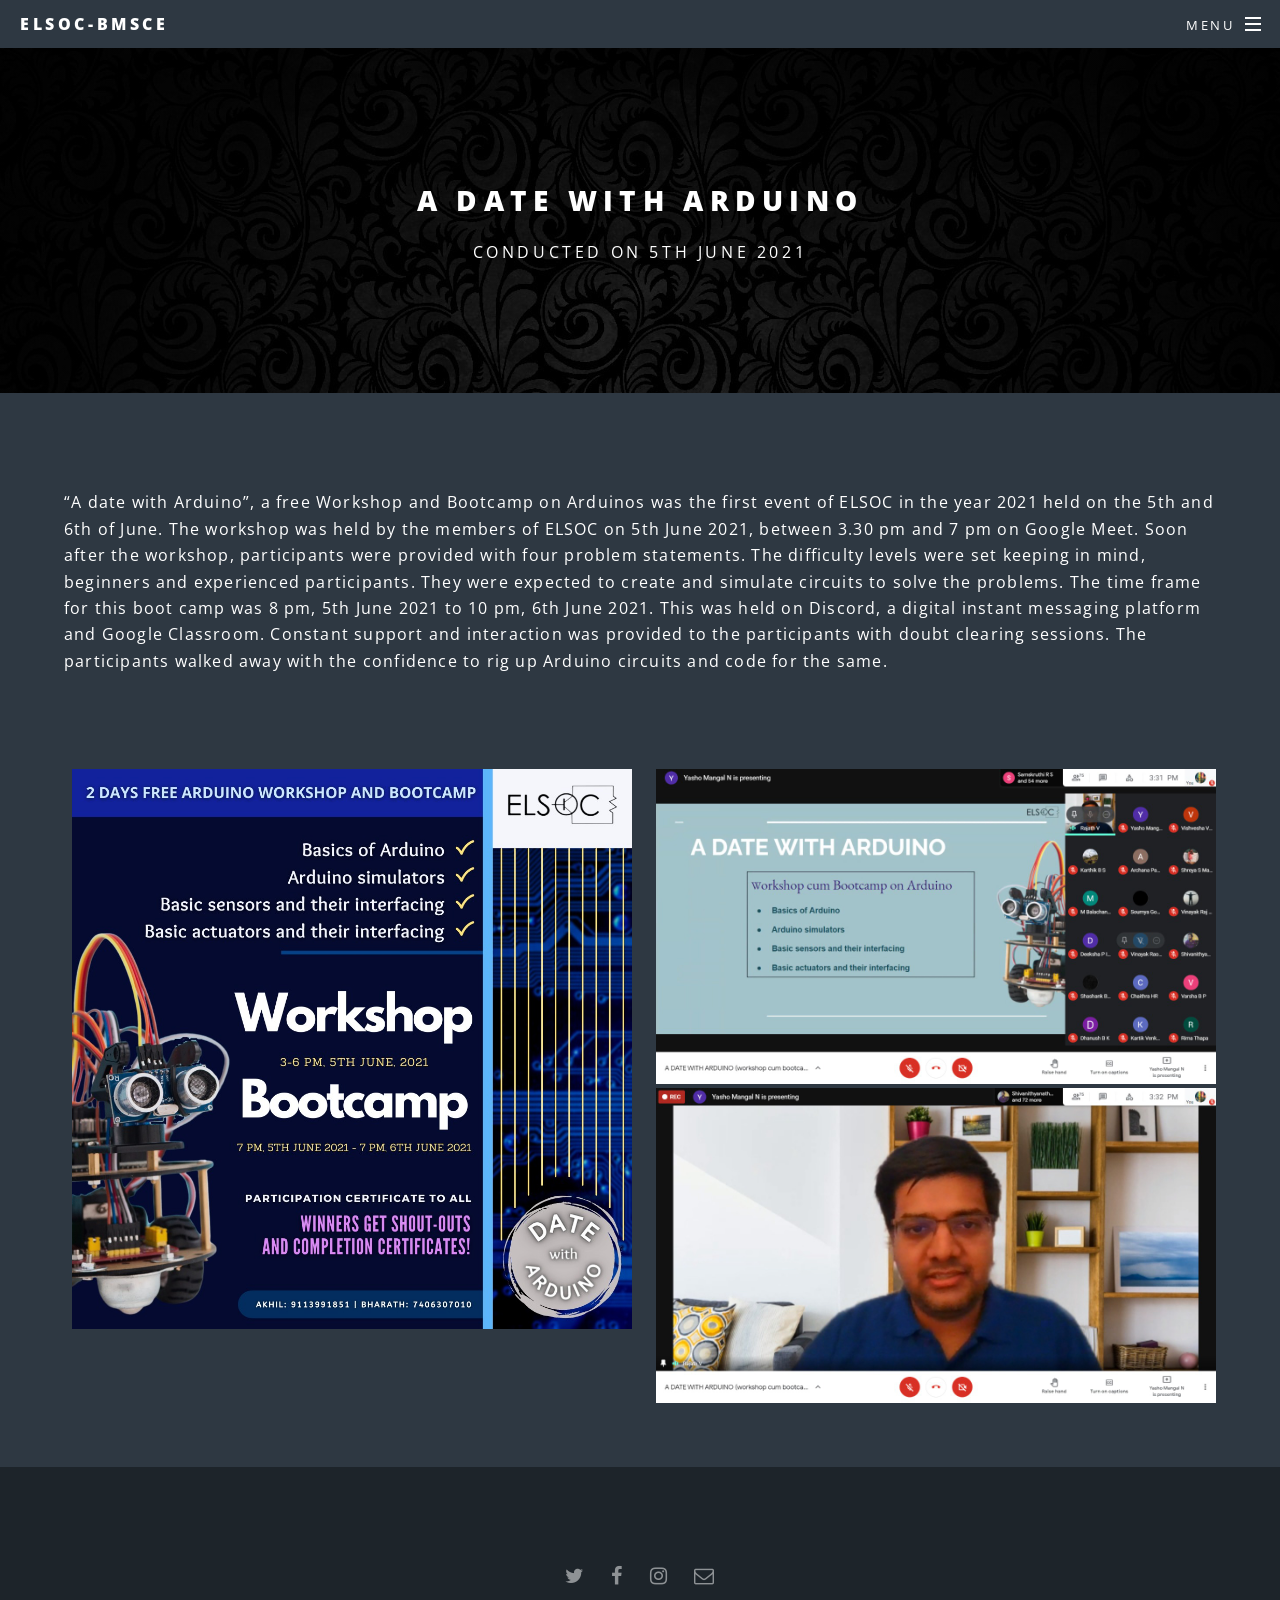
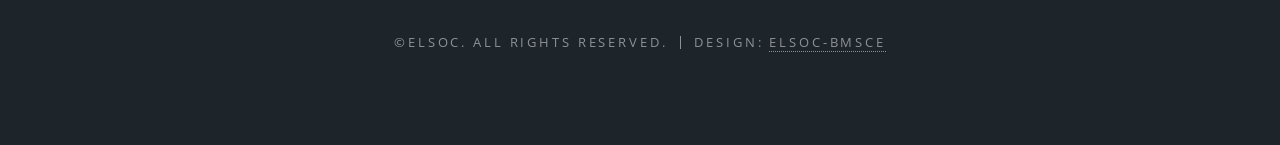
==== commit f0bc0cfa: "ADWA_2 image added" ====
--- a/A_date_with_Arduino.html
+++ b/A_date_with_Arduino.html
@@ -57,7 +57,7 @@
 									
                                       <img src="images/ADWA_1.jpeg" style="width: 100%">
 									  <br>
-                                      <img src="images/ADWA_1.jpeg" style="width: 100%">
+                                      <img src="images/ADWA_2.jpeg" style="width: 100%">
                                  </div>
 							</div>
 						</section>
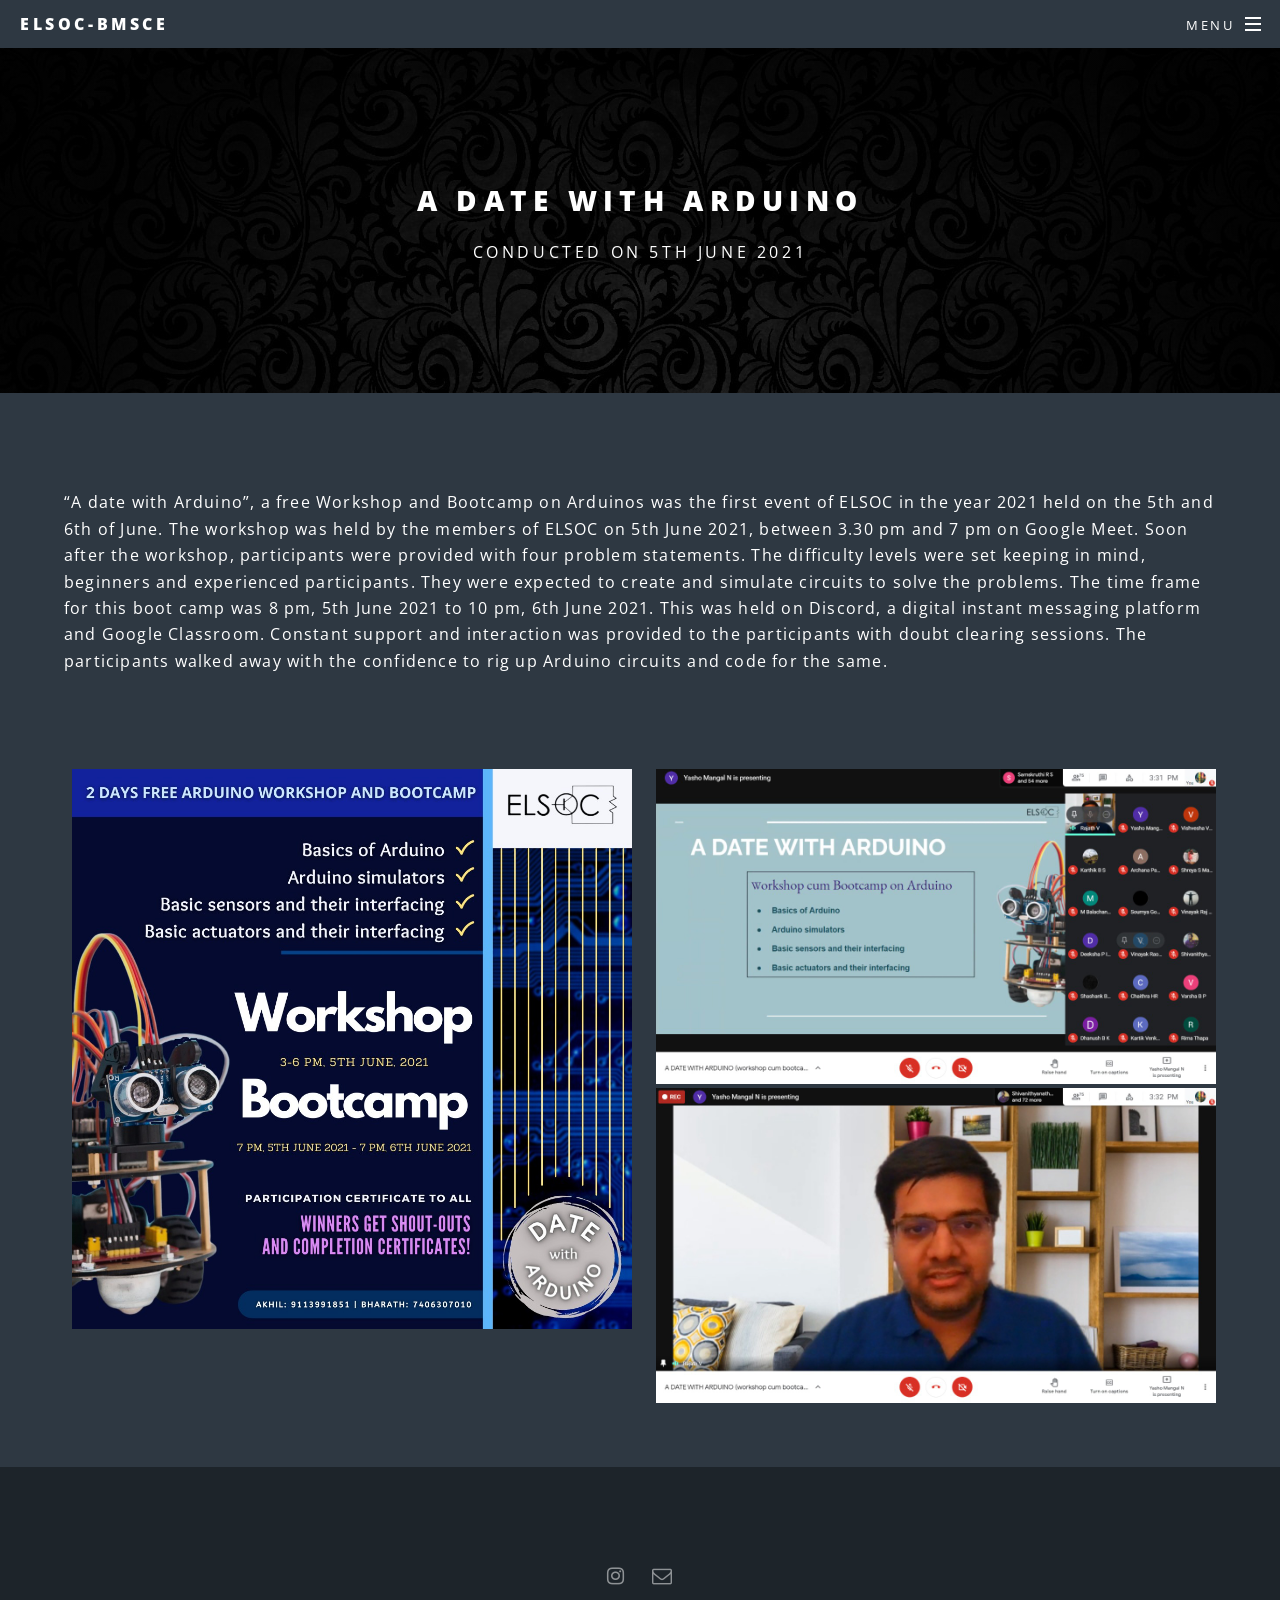
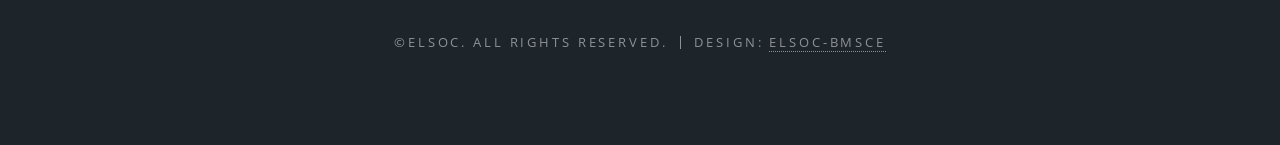
==== commit 11a1e814: "removed dead links in the footer" ====
--- a/A_date_with_Arduino.html
+++ b/A_date_with_Arduino.html
@@ -66,11 +66,10 @@
 				<!-- Footer -->
 					<footer id="footer">
 						<ul class="icons">
-							<li><a href="#" class="icon fa-twitter"><span class="label">Twitter</span></a></li>
-							<li><a href="#" class="icon fa-facebook"><span class="label">Facebook</span></a></li>
+							 
 							<li><a href="https://www.instagram.com/elsocbmsce/" class="icon fa-instagram"><span class="label">Instagram</span></a></li>
 <!--							<li><a href="#" class="icon fa-dribbble"><span class="label">Dribbble</span></a></li>-->
-							<li><a href="mailto:queries.elsoc@gmail.com" class="icon fa-envelope-o"><span class="label">Email</span></a></li>
+							<li><a href="mailto: elsoc.bmsce.ec@gmail.com" class="icon fa-envelope-o"><span class="label">Email</span></a></li>
 						</ul>
 						<ul class="copyright">
                             <li>&copy;ELSOC. All rights reserved.</li><li>Design: <a href="https://github.com/ELSOC">ELSOC-BMSCE</a></li>
